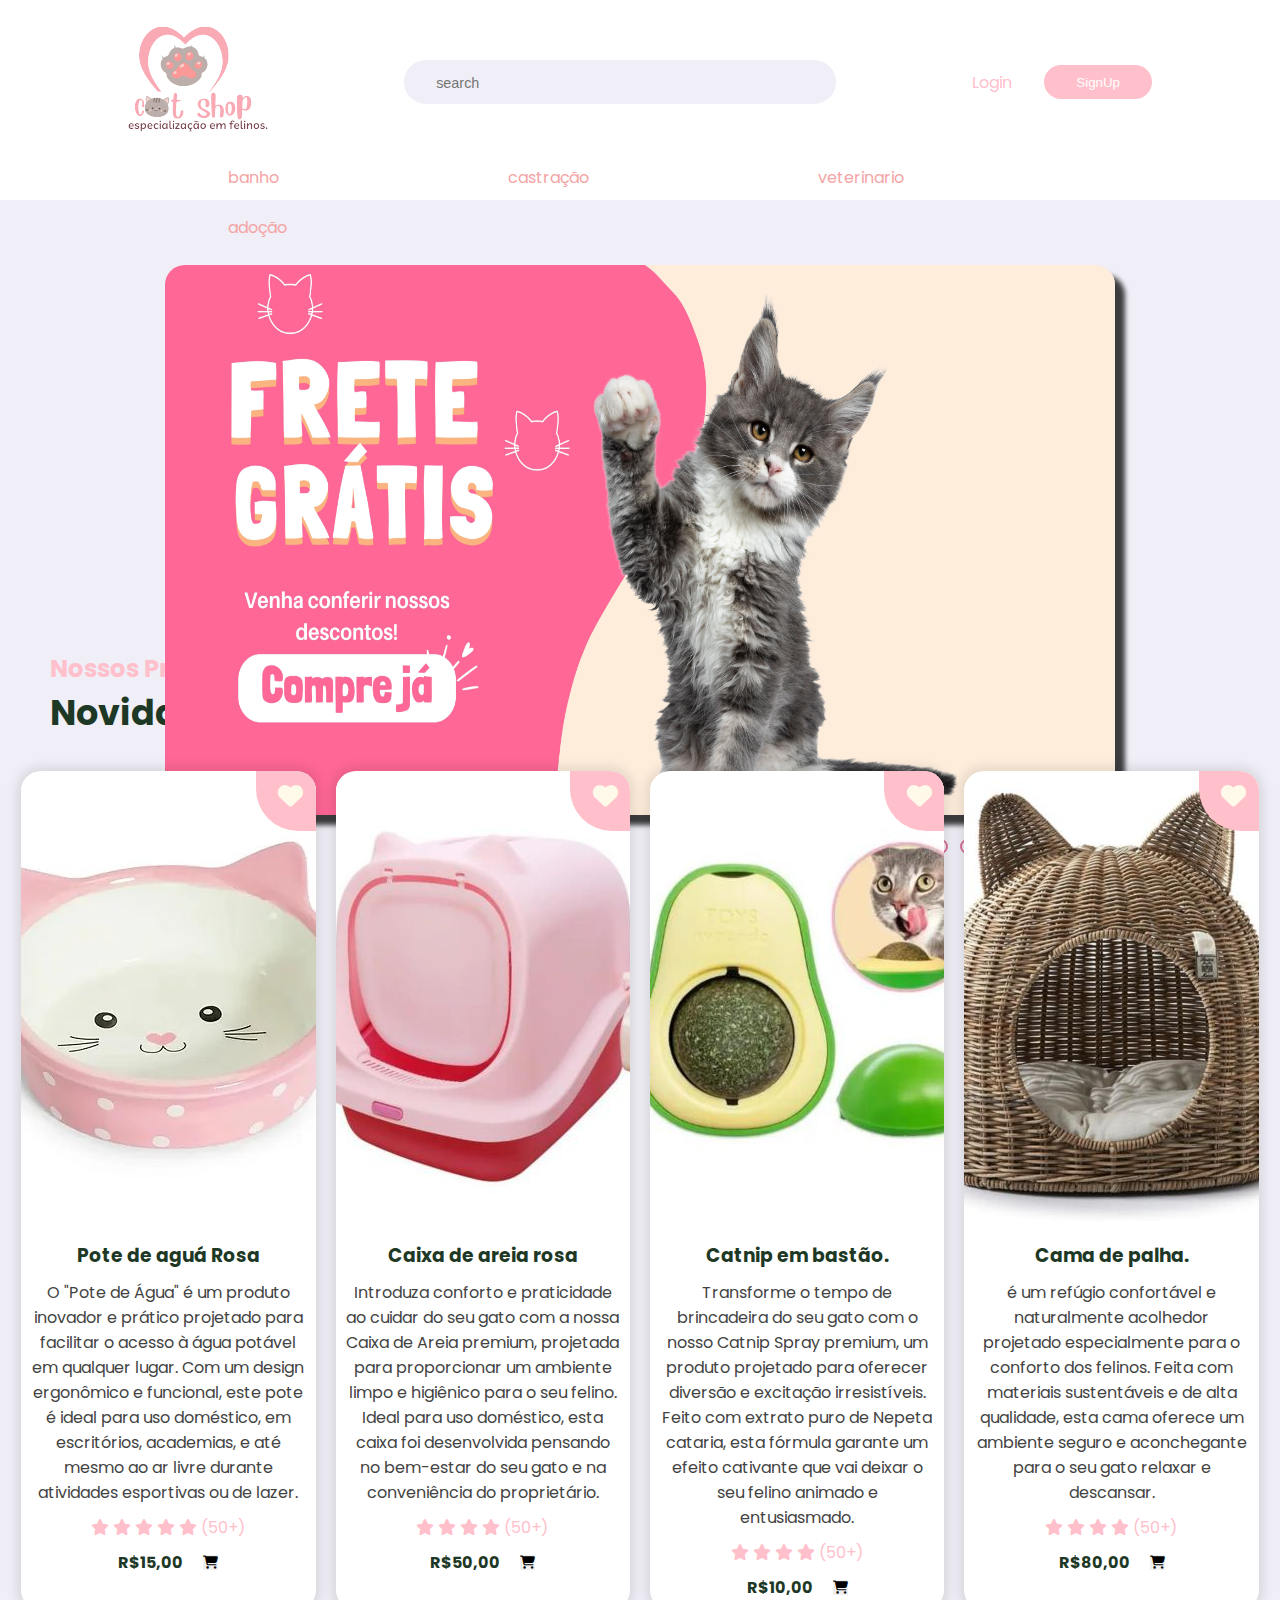
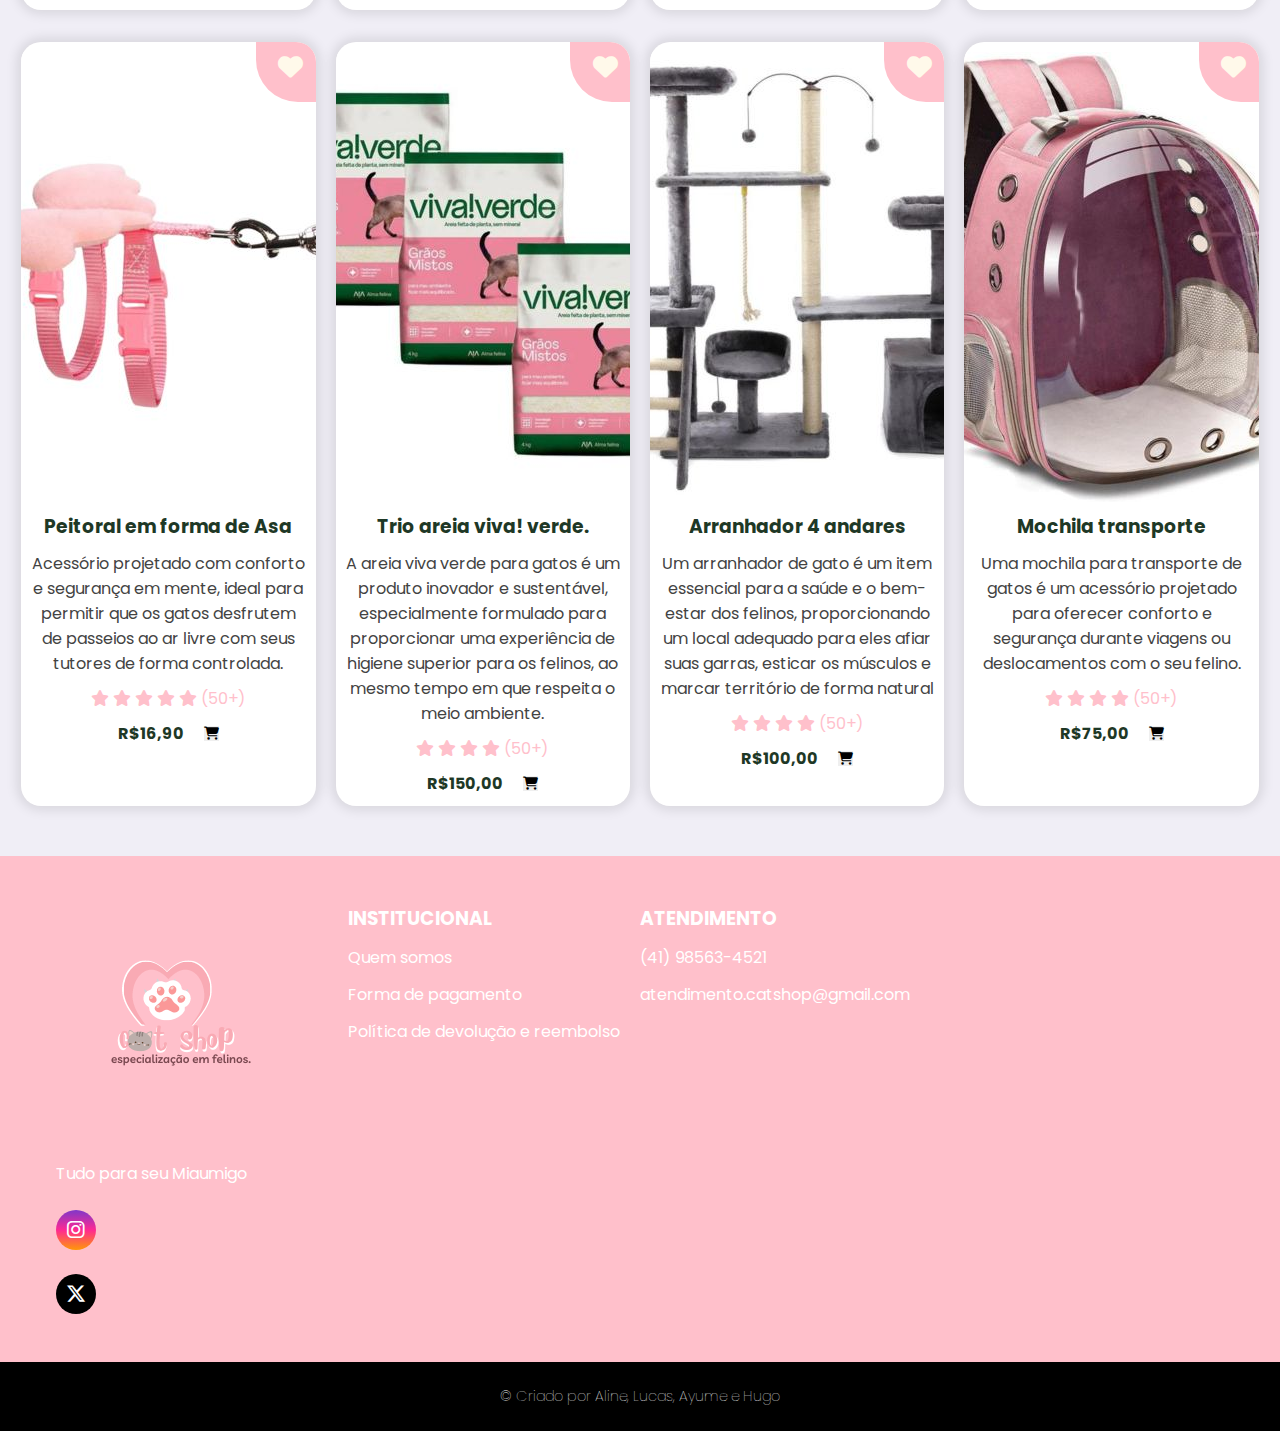
==== index.html @ 7529e665 "Add files via upload" ====
<!DOCTYPE html>
<html lang="pt-br">
<head>
    <meta charset="UTF-8">
    <meta name="viewport" content="width=device-width, initial-scale=1.0">
    <title>CatShop</title>

    <link rel="stylesheet" href="http://unicons.iconscout.com/release/v4.0.0/css/line.css">
    <link rel="stylesheet" href="https://cdnjs.cloudflare.com/ajax/libs/font-awesome/6.5.2/css/all.min.css">
    <link rel="stylesheet" href="Style.css">
    <link rel="stylesheet" href="footer.css">
    <script src="https://ajax.googleapis.com/ajax/libs/jquery/1.10.2/jquery.min.js"></script>
    <script type="text/javascript" src="js.js"></script>



</head>
<body>

    <!--Barra de navegação-->
    <nav>
        <div class="container">
            <div class="logo"><img src="cat shop logo.png"></div>
                <div class="search-bar">
                <i class="uil uil-search"></i>
                <input type="search" placeholder="search">
            </div>
    

            <div class="button">
                <p class="link">Login</p>
                <button class="btn">SignUp</button>
            </div>
        </div>

        <ul id="ul-principal">
            <li class="li-p">
                <a href="javascript://" class="bt1">
                    banho
                </a>
            </li>
            <li class="li-p"> 
                <a href="javascript://" class="bt2">
                    castração
                </a>
            </li>   
            <li class="li-p">
                <a href="javascript://" class="bt4">
                    veterinario
                </a>
            </li>
            <li class="li-p">
                <a href="#" class="bt5">
                adoção
                </a>
            </li>
    </nav>

    <!--Slides-->

    <div class="content">

        <div class="slides">

            <input class="input" type="radio" name="slide" id="slide1" checked>
            <input class="input" type="radio" name="slide" id="slide2">
            <input class="input" type="radio" name="slide" id="slide3">
            <input class="input" type="radio" name="slide" id="slide4">
        
            <div class="slide s1">
                <img src="1.jpg" alt="imagem1">
            </div>
        
            <div class="slide">
                <img src="2.jpg" alt="imagem2">
            </div>
        
            <div class="slide">
                <img src="3.jpg" alt="imagem3">
            </div>

            <div class="slide">
                <img src="4.jpg" alt="imagem4">
            </div>
    
        </div>
    </div>

    <div class="navegation">

        <label class="bar" for="slide1"></label>
        <label class="bar" for="slide2"></label>
        <label class="bar" for="slide3"></label>
        <label class="bar" for="slide4"></label>
    </div>

    <script src="slide.js"></script>

    <!--Frete Grátis-->

    <div class="frete">
        <img src="frete grátis.jpg" alt="frete">
    </div>


    <!--Nossos produtos-->

    <section id="produtos">
        <h2 class="section-title">Nossos Produtos</h2>
        <h3 class="section-subtitle">Novidades</h3>

        <div id="dishes">
            <div class="dish">
                <div class="dish-heart">
                    <i class="fa-solid fa-heart"></i>
                </div>
            <img src="potinho rosinha.jpg" class= "dish-image" alt="pote pequeno rosa">
            <h3 class="dish-title">Pote de aguá Rosa</h3>

            <span class="dish-discription">O "Pote de Água" é um produto inovador e prático projetado para facilitar o acesso à água potável em qualquer lugar. Com um design ergonômico e funcional, este pote é ideal para uso doméstico, em escritórios, academias, e até mesmo ao ar livre durante atividades esportivas ou de lazer.</span>

            <div class="dish-rate">
                <i class="fa-solid fa-star"></i>
                <i class="fa-solid fa-star"></i>
                <i class="fa-solid fa-star"></i>
                <i class="fa-solid fa-star"></i>
                <i class="fa-solid fa-star"></i>
                <span>(50+)</span>
            </div>

            <div class="dish-price">
                <h4>R$15,00</h4>
                <button class="btn-default">
                    <i class="fa-solid fa-cart-shopping"></i>
                </button>
            </div>
        </div>

        <div class="dish">
            <div class="dish-heart">
                <i class="fa-solid fa-heart"></i>
            </div>
            <img src="areia2.jpg" class= "dish-image" alt="coleira ">
            <h3 class="dish-title">Caixa de areia rosa</h3>

            <span class="dish-discription">Introduza conforto e praticidade ao cuidar do seu gato com a nossa Caixa de Areia premium, projetada para proporcionar um ambiente limpo e higiênico para o seu felino. Ideal para uso doméstico, esta caixa foi desenvolvida pensando no bem-estar do seu gato e na conveniência do proprietário.</span>

            <div class="dish-rate">
                <i class="fa-solid fa-star"></i>
                <i class="fa-solid fa-star"></i>
                <i class="fa-solid fa-star"></i>
                <i class="fa-solid fa-star"></i>
                <span>(50+)</span>
            </div>

            <div class="dish-price">
                <h4>R$50,00</h4>
                <button class="btn-default">
                    <i class="fa-solid fa-cart-shopping"></i>
                </button>
            </div>
        </div>


        <div class="dish">
            <div class="dish-heart">
                <i class="fa-solid fa-heart"></i>
            </div>
            <img src="catnip.jpg" class= "dish-image" alt="coleira ">
            <h3 class="dish-title">Catnip em bastão.</h3>

            <span class="dish-discription">Transforme o tempo de brincadeira do seu gato com o nosso Catnip Spray premium, um produto projetado para oferecer diversão e excitação irresistíveis. Feito com extrato puro de Nepeta cataria, esta fórmula garante um efeito cativante que vai deixar o seu felino animado e entusiasmado.</span>

            <div class="dish-rate">
                <i class="fa-solid fa-star"></i>
                <i class="fa-solid fa-star"></i>
                <i class="fa-solid fa-star"></i>
                <i class="fa-solid fa-star"></i>
                <span>(50+)</span>
            </div>

            <div class="dish-price">
                <h4>R$10,00</h4>
                <button class="btn-default">
                    <i class="fa-solid fa-cart-shopping"></i>
                </button>
            </div>
        </div>
        <div class="dish">
            <div class="dish-heart">
                <i class="fa-solid fa-heart"></i>
            </div>
            <img src="caminha.jpg" class= "dish-image" alt="coleira ">
            <h3 class="dish-title">Cama de palha.</h3>

            <span class="dish-discription">é um refúgio confortável e naturalmente acolhedor projetado especialmente para o conforto dos felinos. Feita com materiais sustentáveis e de alta qualidade, esta cama oferece um ambiente seguro e aconchegante para o seu gato relaxar e descansar.</span>

            <div class="dish-rate">
                <i class="fa-solid fa-star"></i>
                <i class="fa-solid fa-star"></i>
                <i class="fa-solid fa-star"></i>
                <i class="fa-solid fa-star"></i>
                <span>(50+)</span>
            </div>

            <div class="dish-price">
                <h4>R$80,00</h4>
                <button class="btn-default">
                    <i class="fa-solid fa-cart-shopping"></i>
                </button>
            </div>
        </div>

        

    </section>
    
    <section id="produtos2">

        <div id="dishes">
            <div class="dish">
                <div class="dish-heart">
                    <i class="fa-solid fa-heart"></i>
                </div>
            <img src="asinha.jpg" class= "dish-image" alt="coleira corporal asinha rosa">
            <h3 class="dish-title">Peitoral em forma de Asa</h3>

            <span class="dish-discription">Acessório projetado com conforto e segurança em mente, ideal para permitir que os gatos desfrutem de passeios ao ar livre com seus tutores de forma controlada. </span>

            <div class="dish-rate">
                <i class="fa-solid fa-star"></i>
                <i class="fa-solid fa-star"></i>
                <i class="fa-solid fa-star"></i>
                <i class="fa-solid fa-star"></i>
                <i class="fa-solid fa-star"></i>
                <span>(50+)</span>
            </div>

            <div class="dish-price">
                <h4>R$16,90</h4>
                <button class="btn-default">
                    <i class="fa-solid fa-cart-shopping"></i>
                </button>
            </div>
        </div>

        <div class="dish">
            <div class="dish-heart">
                <i class="fa-solid fa-heart"></i>
            </div>
            <img src="viva verde.jpg" class= "dish-image" alt="areia viva verde combo">
            <h3 class="dish-title">Trio areia viva! verde.</h3>

            <span class="dish-discription">A areia viva verde para gatos é um produto inovador e sustentável, especialmente formulado para proporcionar uma experiência de higiene superior para os felinos, ao mesmo tempo em que respeita o meio ambiente. </span>
            <div class="dish-rate">
                <i class="fa-solid fa-star"></i>
                <i class="fa-solid fa-star"></i>
                <i class="fa-solid fa-star"></i>
                <i class="fa-solid fa-star"></i>
                <span>(50+)</span>
            </div>

            <div class="dish-price">
                <h4>R$150,00</h4>
                <button class="btn-default">
                    <i class="fa-solid fa-cart-shopping"></i>
                </button>
            </div>
        </div>


        <div class="dish">
            <div class="dish-heart">
                <i class="fa-solid fa-heart"></i>
            </div>
            <img src="arranhador.jpg" class= "dish-image" alt="arranhador cinza">
            <h3 class="dish-title">Arranhador 4 andares</h3>

            <span class="dish-discription">Um arranhador de gato é um item essencial para a saúde e o bem-estar dos felinos, proporcionando um local adequado para eles afiar suas garras, esticar os músculos e marcar território de forma natural</span>

            <div class="dish-rate">
                <i class="fa-solid fa-star"></i>
                <i class="fa-solid fa-star"></i>
                <i class="fa-solid fa-star"></i>
                <i class="fa-solid fa-star"></i>
                <span>(50+)</span>
            </div>

            <div class="dish-price">
                <h4>R$100,00</h4>
                <button class="btn-default">
                    <i class="fa-solid fa-cart-shopping"></i>
                </button>
            </div>
        </div>
        <div class="dish">
            <div class="dish-heart">
                <i class="fa-solid fa-heart"></i>
            </div>
            <img src="mochila.jpg" class= "dish-image" alt="coleira ">
            <h3 class="dish-title">Mochila transporte</h3>

            <span class="dish-discription">Uma mochila para transporte de gatos é um acessório projetado para oferecer conforto e segurança durante viagens ou deslocamentos com o seu felino. </span>
            <div class="dish-rate">
                <i class="fa-solid fa-star"></i>
                <i class="fa-solid fa-star"></i>
                <i class="fa-solid fa-star"></i>
                <i class="fa-solid fa-star"></i>
                <span>(50+)</span>
            </div>

            <div class="dish-price">
                <h4>R$75,00</h4>
                <button class="btn-default">
                    <i class="fa-solid fa-cart-shopping"></i>
                </button>
            </div>
        </div>
    </section>
    
    <main></main>
    <footer>
        <div id="footer_content">
            <div id="footer_contacts">
                <img src="logotipo.png" alt="Logo Catshop">
                <p>Tudo para seu Miaumigo</p>

                <div id="footer_social_media">
                    <a href="#" class="footer-link" id="instagram">
                        <i class="fa-brands fa-instagram"></i>
                    </a>
                </div>

                <div id="footer_social_media">
                    <a href="#" class="footer-link" id="x-twitter">
                        <i class="fa-brands fa-x-twitter"></i>
                    </a>
                </div>
            </div>

            <ul class="footer-list">
                <li>
                    <h3>INSTITUCIONAL</h3>
                </li>
                <li>
                    <a href="file:///media/guest-jldqz9/76E8-CACF/tcc/index/P%C3%A1gina%20Quem%20somos/Quem%20Somos.html" class="footer-link">Quem somos</a>
                </li>
                <li>
                    <a href="file:///media/guest-jldqz9/76E8-CACF/tcc/index/Forma%20da%20pagamento/Pagamento.html" class="footer-link">Forma de pagamento</a>
                </li>
                <li>
                    <a href="file:///media/guest-jldqz9/76E8-CACF/tcc/index/Devolu%C3%A7%C3%A3o%20e%20reembolso/Devolu%C3%A7%C3%A3o.html" class="footer-link">Política de devolução e reembolso</a>
                </li>
            </ul>

            <ul class="footer-list">
                <li>
                    <h3>ATENDIMENTO</h3>
                </li>
                <li>
                    <a href="#" class="footer-link">(41) 98563-4521</a>
                </li>
                <li>
                    <a href="#" class="footer-link">atendimento.catshop@gmail.com</a>
                </li>
            </ul>


        </div>

        <div id="footer_copyright">
            &#169
            Criado por Aline, Lucas, Ayume e Hugo
        </div>

    </footer>

</body>
</html>
---- Style.css ----
/*============Google Font Styles============*/
@import url('https://fonts.googleapis.com/css2?family=Poppins:ital,wght@0,100;0,200;0,300;0,400;0,500;0,600;0,700;0,800;0,900;1,100;1,200;1,300;1,400;1,500;1,600;1,700;1,800;1,900&display=swap" rel="stylesheet');

* {
    padding: 0;
    margin: 0;
    box-sizing: border-box;
    outline: none;
    border: none;
}


body {
    font-family: 'Poppins', sans-serif;
    background-color: hsl(252, 30%, 95%);
    color: hsl(138, 30%, 17%);
    margin: 0;
    padding: 0;
    height: 100vh;
    width: 100%;
    justify-self: center;
    align-items: center;
}

.container {
    width: 80%;
    margin: 0 auto;
}


/*Navegação*/
nav {
    width: 100%;
    background-color: hsl(252, 30%, 100%);
    padding: 0.7rem 0;
    position: absolute;
    top: 0;
    z-index: 10;
}

nav .container {
    height: 80%;
    display: flex;
    align-items: center;
    justify-content: space-between;
}

.search-bar {
    background-color: hsl(252, 30%, 95%);
    border-radius: 2rem;
    padding: 0.6rem 1rem;
}

.search-bar input[type="search"] {
    background: transparent;
    width: 30vw;
    margin-left: 1rem;
    font-size: 0.9rem;
    color: hsl(252, 30%, 17%);
}

nav .button {
    display: flex;
    align-items: center;
    gap: 2rem;
}

.btn {
    display: inline-block;
    padding: 0.6rem 2rem;
    font-weight: 500;
    border-radius: 2rem;
    cursor: pointer;
    color: white;
    background-color: pink;
    transition: all 300ms ease;
}

.btn :hover {
    opacity: 0.8;
}

.link {
    color: pink;
    cursor: pointer;
}

.link :hover {
    text-decoration: underline;
}

ul{
    list-style: none;
}

.bt1{
    text-decoration: none;
    color: #f4a4a5;
    display: block;
    padding: 0px 65px;
    margin-left: 99px;
}

.bt2{
    text-decoration: none;
    color: #f4a4a5;
    display: block;
    padding: 0px 65px;
    margin-left: 99px;
}

.bt3{
    text-decoration: none;
    color: #f4a4a5;
    display: block;
    padding: 0px 65px;
    margin-left: 99px;
}

.bt4{
    text-decoration: none;
    color: #f4a4a5;
    display: block;
    padding: 0px 65px;
    margin-left: 99px;
}

.bt5{
    text-decoration: none;
    color: #f4a4a5;
    display: block;
    padding: 0px 65px;
    margin-left: 99px;
}

.ul-prod{
    margin-left: -4px;
}

a:hover{
    background-color: rgba(255, 255, 255, .3);
}

nav{
    background-color: rgb(255, 255, 255);
    height: 200px;
}

ul#ul-principal{
background-color: blue;
width: 90%;
margin: auto;

}

.li-p{
    line-height: 50px;
    float: left;
}

ul li ul li{
    background-color: #fae5e5;
    margin-left: 100px;
}

.ul-castr, .ul-banh, .ul-prod, .ul-vet, .ul-adoc{
    display: none;
}


/*Slider*/
.content {
    height: 550px;
    width: 950px;
    border-radius: 20px;
    overflow: hidden;
    position: absolute;
    top: 60%;
    left: 50%;
    transform: translate(-50%, -50%);
    box-shadow: 10px 10px 5px 0px rgba(0, 0, 0, 0.75);
}

.content .slide img{
    height: 100%;
    width: 100%;
}

.navegation {
    position: absolute;
    bottom: 40px;
    left: 900px;
    display: flex;
}

.bar {
    width: 15px;
    height: 15px;
    border: 2px solid palevioletred;
    margin: 6px;
    border-radius: 15px;
    cursor: pointer;
    transform: .5s ease;
}

.bar:hover {
    background-color: pink;
}

.slides .input {
    display: none;
}

.slides {
    display: flex;
    width: 400%;
    height: 100%;
}

.slide {
    width: 25%;
    transition: .6s;
}

#slide1:checked ~ .s1 {
    margin-left: 0%;
}

#slide2:checked ~ .s1 {
    margin-left: -25%;
}

#slide3:checked ~ .s1 {
    margin-left: -50%;
}

#slide4:checked ~ .s1 {
    margin-left: -75%;
}


/*Frete Grátis*/
.frete img{
    height: 50%;
    width: 50%;
    margin-top: 47%;
    margin-left: 25%;
}


/*Produtos*/
menu{
    display: flex;
    align-items: center;
    justify-content: center;
    min-height: vh;
}

.section-title{
    color: pink;
    font: 1.563rem;
    justify-content: center;
    margin-left: 50px;
}

.section-subtitle{
    font-size: 2.1875rem;
    justify-content: center;
    margin-left: 50px;
}

#dishes{
    width: 100%;
    display: flex;
    justify-content: center;
    gap: 20px;
    margin-top: 32px;   
}
 
.dish{
    display: flex;
    flex-direction: column;
    gap: 10px;
    width: 23%;
    padding: 10px;
    border-radius: 20px;
    align-items: center;
    background-color: #ffffff;
    box-shadow: 0px 0px 12px 4px rgba(0, 0, 0, 0.1);
    position: relative;
    overflow: hidden;

}

.dish-coleira{
    display: flex;
    flex-direction: column;
    gap: 5px;
    width: 85%;
    padding: 10px;
    border-radius: 20px;
    align-items: center;
    background-color: #ffffff;
    box-shadow: 0px 0px 12px 4px rgba(0, 0, 0, 0.1);
    position: relative;
    overflow: hidden;
}

.dish-capnip{
    display: flex;
    flex-direction: column;
    gap: 10px;
    width: 50%;
    padding: 10px;
    border-radius: 20px;
    align-items: center;
    background-color: #ffffff;
    box-shadow: 0px 0px 12px 4px rgba(0, 0, 0, 0.1);
    position: relative;
    overflow: hidden;
}

.dish-potinho{
    display: flex;
    flex-direction: column;
    gap: 10px;
    width: 23%;
    padding: 10px;
    border-radius: 20px;
    align-items: center;
    background-color: #ffffff;
    box-shadow: 0px 0px 12px 4px rgba(0, 0, 0, 0.1);
    position: relative;
    overflow: hidden;

}

.dish-viva{
    display: flex;
    flex-direction: column;
    gap: 10px;
    width: 10%;
    padding: 10px;
    border-radius: 20px;
    align-items: center;
    background-color: #ffffff;
    box-shadow: 0px 0px 12px 4px rgba(0, 0, 0, 0.1);
    position: relative;
    overflow: hidden;

}

.dish-arranhador{
    display: flex;
    flex-direction: column;
    gap: 10px;
    width: 23%;
    padding: 10px;
    border-radius: 20px;
    align-items: center;
    background-color: #ffffff;
    box-shadow: 0px 0px 12px 4px rgba(0, 0, 0, 0.1);
    position: relative;
    overflow: hidden;

}

.dish-mochila{
    position: absolute;
    background-color: pink;
    display: flex;   
    align-items: center;
    justify-content: center;
    font-size:  1.563rem;
    color: #fff9ea;
    width: 70px;
    height: 70px;
    right: -10px;
    top: -10px;
    border-radius: 0px 37.5px 0px 42px;
}

.dish-heart{
    position: absolute;
    background-color: pink;
    display: flex;   
    align-items: center;
    justify-content: center;
    font-size:  1.563rem;
    color: #fff9ea;
    width: 70px;
    height: 70px;
    right: -10px;
    top: -10px;
    border-radius: 0px 37.5px 0px 42px;
}
.dish-discription{
    color: #434343;
    text-align: center;
}

.dish-rate{
    color: pink;
}

.dish-price{
    display: flex;
    align-items: center;
    gap: 20px;
}

@media screen and (max-widt: 1170px){
    #dishes{
        flex-wrap: wrap;
        justify-content: center;
    }

    .dish{
        width: calc(50% - 12px);
    }
}

@media screen and (max-widt: 600px){
    .dish{
        width: 100%;
    }
#menu .section-subtitle{
    text-align: center;
}
}



/*Footer*/
footer {
    width: 100%;
    color: white;
    margin-top: 50px;
}

.footer-link {
    text-decoration: dashed;
}

#footer_content {
    background-color: pink;
    display: grid;
    grid-template-columns: repeat(4, 1fr) ;
    padding: 3rem  3.5rem;
}

#footer_contacts h1 {
    margin-bottom: 0.75rem;
}

#footer_social_media{
    display: flex;
    gap: 2rem;
    margin-top: 1.5rem;
    color: white;
}

#footer_social_media .footer-link{
    display: flex;
    align-items: center;
    justify-content: center;
    height: 2.5rem;
    width: 2.5rem;
    color: var(--color-neutral-40);
    border-radius: 50%;
    transition: all 0.4s;
}

#footer_social_media .footer-link i{
    font-size: 1.25rem;
}

#footer_social_media .footer-link:hover {
    opacity: 0.8;
}

#instagram {
    background: linear-gradient(#7f37c9, #ff2992, #ff9807);
}

#x-twitter {
    background-color: black;
}

.footer-list {
    display: flex;
    flex-direction: column;
    gap: 0.75rem;
    list-style: none;
}

.footer-list .footer-link {
    color: var(--color-neutral-30);
}

.footer-list .footer-link:hover {

    color: palevioletred;
}

#footer_copyright {
    display: flex;
    justify-content: center;
    background-color: black;
    font-size: 0.9rem;
    padding: 1.5rem;
    font-weight: 100;
}


@media screen and (max-width: 768px) {
    #footer_content {
        grid-template-columns: repeat(2, 1fr);
        gap: 2rem;
    }
}

@media screen and (max-width: 426px) {
    #footer_content {
        grid-template-columns: repeat(1, 1fr);
        padding: 3rem 2rem;
    }
}
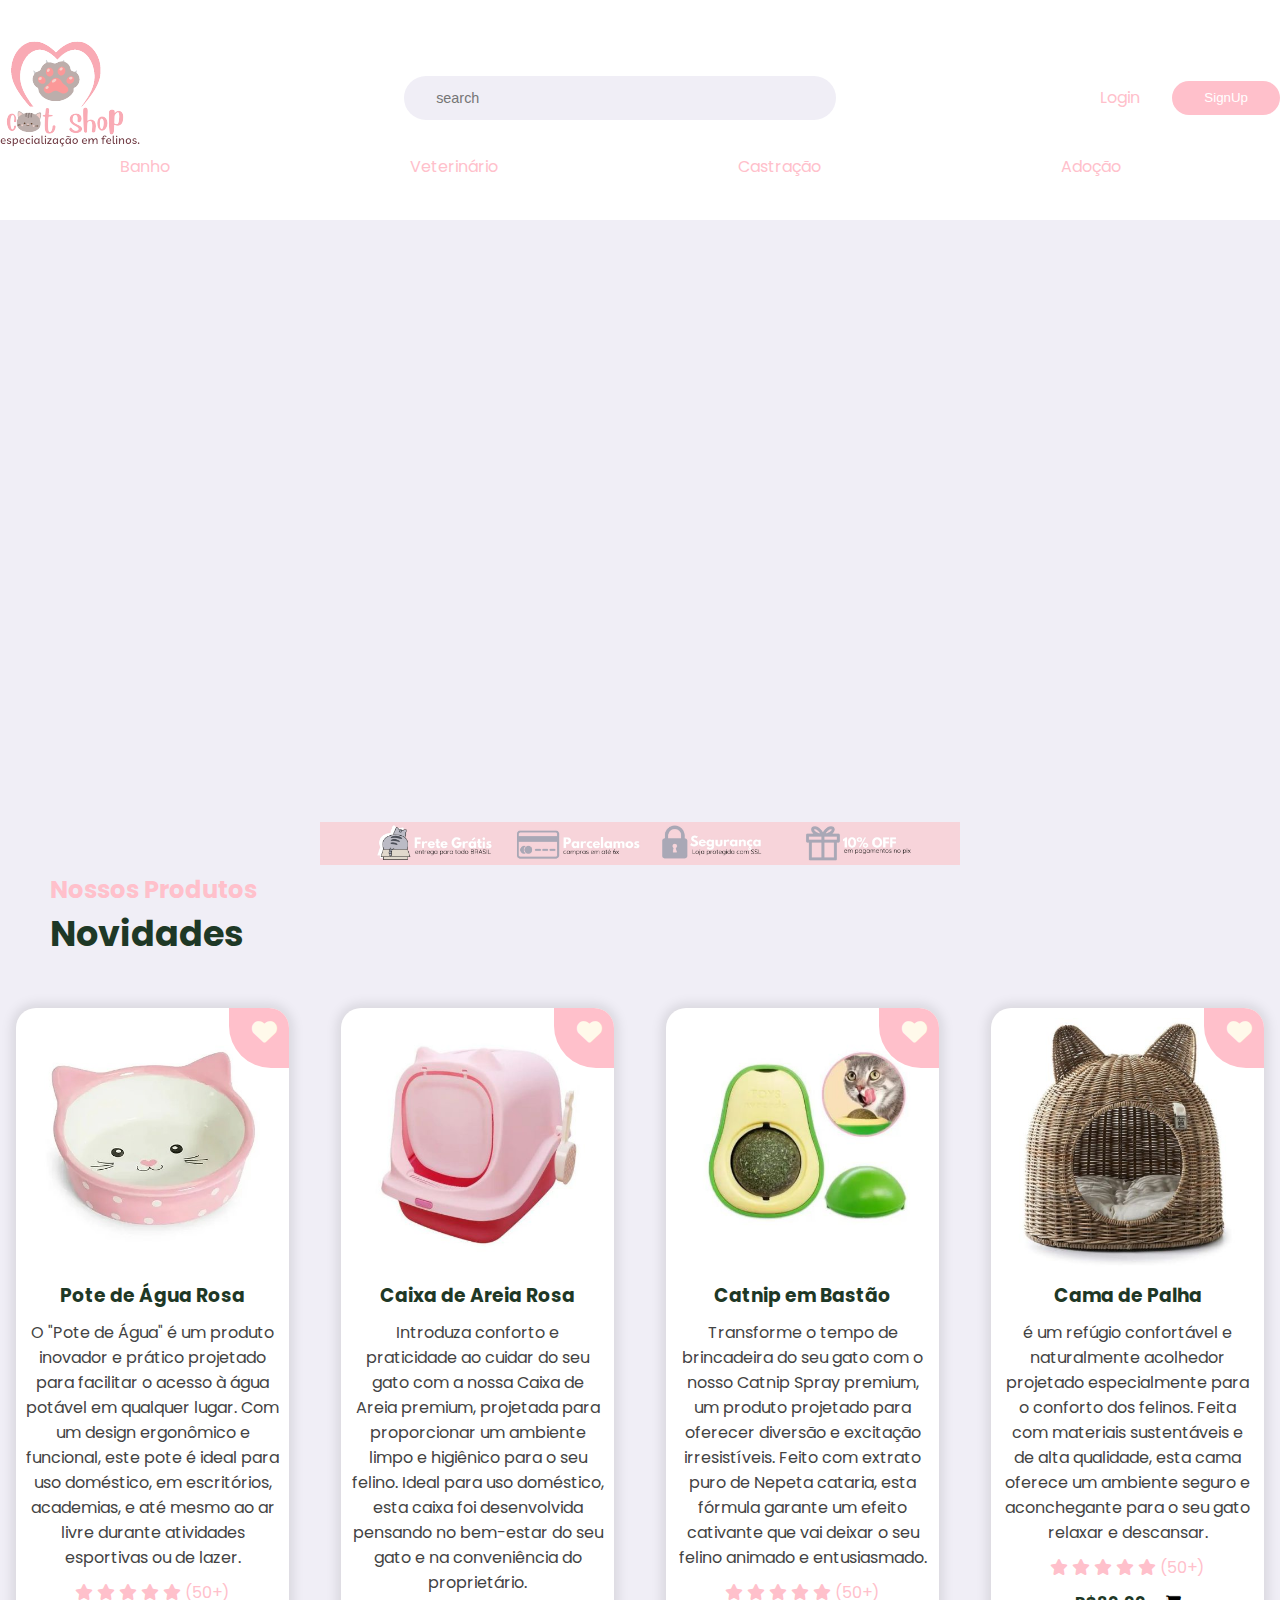
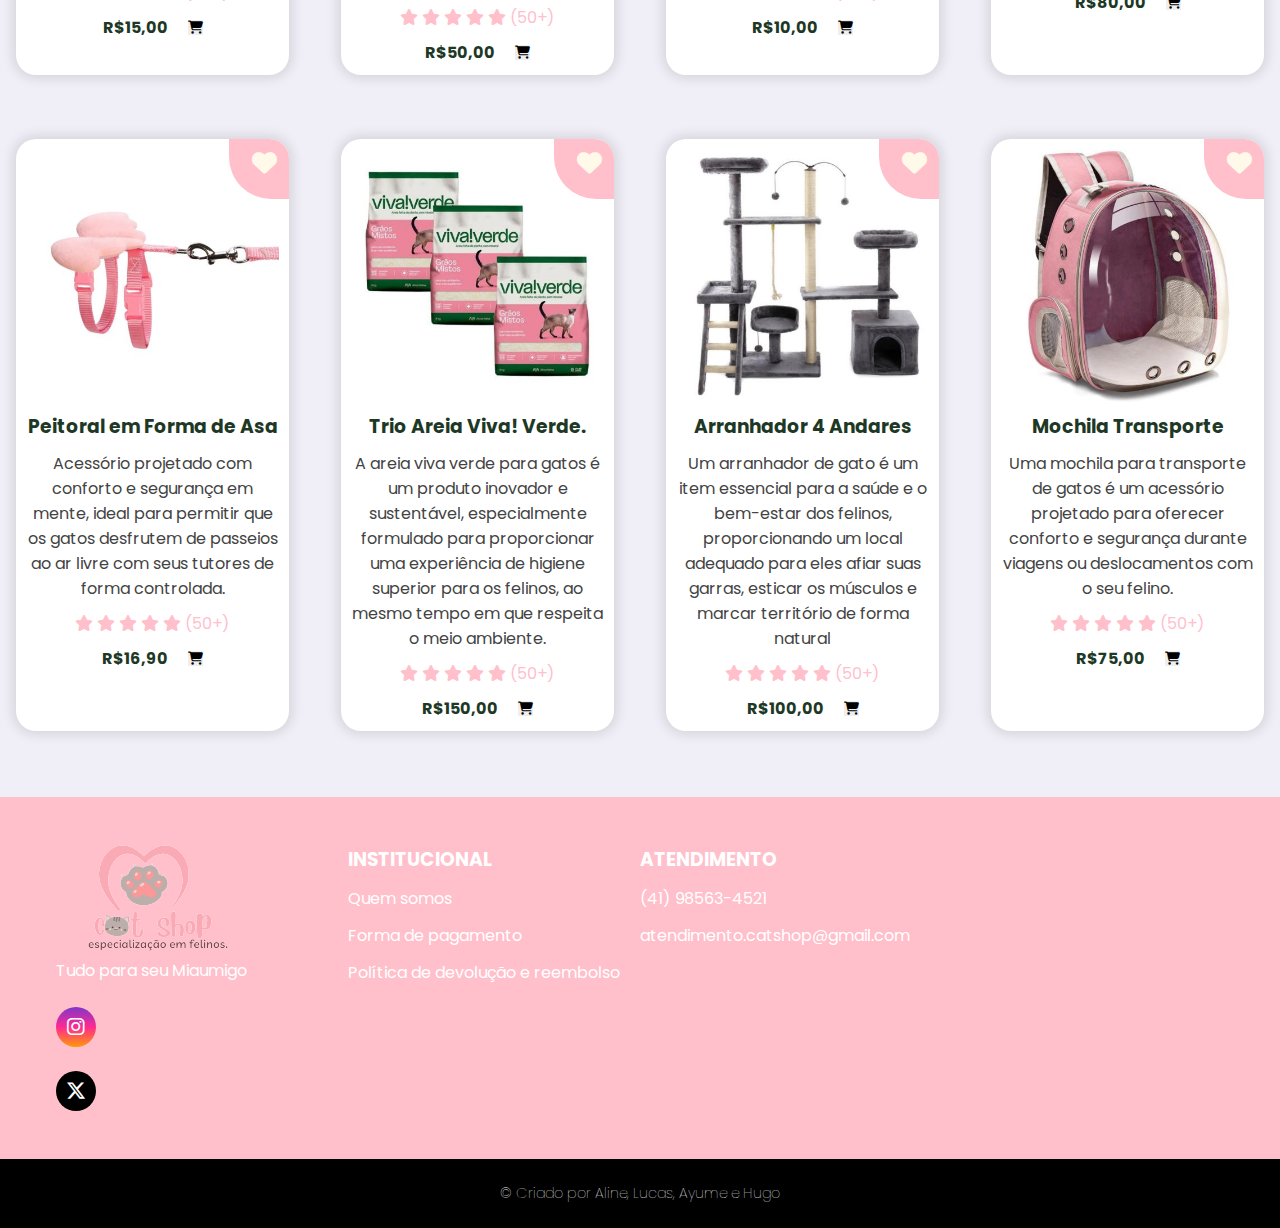
==== commit 118ec1a7: "Add files via upload" ====
--- a/index.html
+++ b/index.html
@@ -7,99 +7,47 @@
 
     <link rel="stylesheet" href="http://unicons.iconscout.com/release/v4.0.0/css/line.css">
     <link rel="stylesheet" href="https://cdnjs.cloudflare.com/ajax/libs/font-awesome/6.5.2/css/all.min.css">
-    <link rel="stylesheet" href="Style.css">
-    <link rel="stylesheet" href="footer.css">
+    <link rel="stylesheet" href="./Style.css">
+    <link rel="stylesheet" href="./carrinho.css">
+    <link href='https://unpkg.com/boxicons@2.1.4/css/boxicons.min.css' rel='stylesheet'>
     <script src="https://ajax.googleapis.com/ajax/libs/jquery/1.10.2/jquery.min.js"></script>
-    <script type="text/javascript" src="js.js"></script>
-
+    <script type="text/javascript" src="./js.js"></script>
+    
 
 
 </head>
 <body>
 
     <!--Barra de navegação-->
-    <nav>
-        <div class="container">
-            <div class="logo"><img src="cat shop logo.png"></div>
-                <div class="search-bar">
-                <i class="uil uil-search"></i>
-                <input type="search" placeholder="search">
-            </div>
-    
-
+    <header>
+        <nav>
+          <div class="container">
+            <figure class="logo"><a href="./index.html"><img src="./Imagens/cat shop logo.png"></a></figure>
+            <div class="search-bar">
+              <i class="uil uil-search"></i>
+              <input type="search" id="search-input" placeholder="search">
+            </div>
             <div class="button">
-                <p class="link">Login</p>
-                <button class="btn">SignUp</button>
-            </div>
-        </div>
-
-        <ul id="ul-principal">
-            <li class="li-p">
-                <a href="javascript://" class="bt1">
-                    banho
-                </a>
-            </li>
-            <li class="li-p"> 
-                <a href="javascript://" class="bt2">
-                    castração
-                </a>
-            </li>   
-            <li class="li-p">
-                <a href="javascript://" class="bt4">
-                    veterinario
-                </a>
-            </li>
-            <li class="li-p">
-                <a href="#" class="bt5">
-                adoção
-                </a>
-            </li>
-    </nav>
+              <p class="link">Login</p>
+              <button class="btn">SignUp</button>
+            </div>
+            <ul class="nav-links">
+                <li><a href="#" class="nav-link">Banho</a></li>
+                <li><a href="#" class="nav-link">Veterinário</a></li>
+                <li><a href="#" class="nav-link">Castração</a></li>
+                <li><a href="#" class="nav-link">Adoção</a></li>
+              </ul>
+        </nav>
+      </header>
 
     <!--Slides-->
 
-    <div class="content">
-
-        <div class="slides">
-
-            <input class="input" type="radio" name="slide" id="slide1" checked>
-            <input class="input" type="radio" name="slide" id="slide2">
-            <input class="input" type="radio" name="slide" id="slide3">
-            <input class="input" type="radio" name="slide" id="slide4">
-        
-            <div class="slide s1">
-                <img src="1.jpg" alt="imagem1">
-            </div>
-        
-            <div class="slide">
-                <img src="2.jpg" alt="imagem2">
-            </div>
-        
-            <div class="slide">
-                <img src="3.jpg" alt="imagem3">
-            </div>
-
-            <div class="slide">
-                <img src="4.jpg" alt="imagem4">
-            </div>
-    
-        </div>
-    </div>
-
-    <div class="navegation">
-
-        <label class="bar" for="slide1"></label>
-        <label class="bar" for="slide2"></label>
-        <label class="bar" for="slide3"></label>
-        <label class="bar" for="slide4"></label>
-    </div>
-
-    <script src="slide.js"></script>
+  
 
     <!--Frete Grátis-->
 
     <div class="frete">
-        <img src="frete grátis.jpg" alt="frete">
+        <img src="./Imagens/frete grátis.jpg" alt="frete">
     </div>
 
 
@@ -114,8 +62,8 @@
                 <div class="dish-heart">
                     <i class="fa-solid fa-heart"></i>
                 </div>
-            <img src="potinho rosinha.jpg" class= "dish-image" alt="pote pequeno rosa">
-            <h3 class="dish-title">Pote de aguá Rosa</h3>
+            <img src="./Imagens/potinho rosinha.jpg" class= "dish-image" alt="pote pequeno rosa">
+            <h3 class="dish-title">Pote de Água Rosa</h3>
 
             <span class="dish-discription">O "Pote de Água" é um produto inovador e prático projetado para facilitar o acesso à água potável em qualquer lugar. Com um design ergonômico e funcional, este pote é ideal para uso doméstico, em escritórios, academias, e até mesmo ao ar livre durante atividades esportivas ou de lazer.</span>
 
@@ -140,8 +88,8 @@
             <div class="dish-heart">
                 <i class="fa-solid fa-heart"></i>
             </div>
-            <img src="areia2.jpg" class= "dish-image" alt="coleira ">
-            <h3 class="dish-title">Caixa de areia rosa</h3>
+            <img src="./Imagens/areia2.jpg" class= "dish-image" alt="coleira ">
+            <h3 class="dish-title">Caixa de Areia Rosa</h3>
 
             <span class="dish-discription">Introduza conforto e praticidade ao cuidar do seu gato com a nossa Caixa de Areia premium, projetada para proporcionar um ambiente limpo e higiênico para o seu felino. Ideal para uso doméstico, esta caixa foi desenvolvida pensando no bem-estar do seu gato e na conveniência do proprietário.</span>
 
@@ -150,6 +98,7 @@
                 <i class="fa-solid fa-star"></i>
                 <i class="fa-solid fa-star"></i>
                 <i class="fa-solid fa-star"></i>
+                <i class="fa-solid fa-star"></i>
                 <span>(50+)</span>
             </div>
 
@@ -166,8 +115,8 @@
             <div class="dish-heart">
                 <i class="fa-solid fa-heart"></i>
             </div>
-            <img src="catnip.jpg" class= "dish-image" alt="coleira ">
-            <h3 class="dish-title">Catnip em bastão.</h3>
+            <img src="./Imagens/catnip.jpg" class= "dish-image" alt="coleira ">
+            <h3 class="dish-title">Catnip em Bastão</h3>
 
             <span class="dish-discription">Transforme o tempo de brincadeira do seu gato com o nosso Catnip Spray premium, um produto projetado para oferecer diversão e excitação irresistíveis. Feito com extrato puro de Nepeta cataria, esta fórmula garante um efeito cativante que vai deixar o seu felino animado e entusiasmado.</span>
 
@@ -176,6 +125,7 @@
                 <i class="fa-solid fa-star"></i>
                 <i class="fa-solid fa-star"></i>
                 <i class="fa-solid fa-star"></i>
+                <i class="fa-solid fa-star"></i>
                 <span>(50+)</span>
             </div>
 
@@ -190,12 +140,13 @@
             <div class="dish-heart">
                 <i class="fa-solid fa-heart"></i>
             </div>
-            <img src="caminha.jpg" class= "dish-image" alt="coleira ">
-            <h3 class="dish-title">Cama de palha.</h3>
+            <img src="./Imagens/caminha.jpg" class= "dish-image" alt="coleira ">
+            <h3 class="dish-title">Cama de Palha</h3>
 
             <span class="dish-discription">é um refúgio confortável e naturalmente acolhedor projetado especialmente para o conforto dos felinos. Feita com materiais sustentáveis e de alta qualidade, esta cama oferece um ambiente seguro e aconchegante para o seu gato relaxar e descansar.</span>
 
             <div class="dish-rate">
+                <i class="fa-solid fa-star"></i>
                 <i class="fa-solid fa-star"></i>
                 <i class="fa-solid fa-star"></i>
                 <i class="fa-solid fa-star"></i>
@@ -222,8 +173,8 @@
                 <div class="dish-heart">
                     <i class="fa-solid fa-heart"></i>
                 </div>
-            <img src="asinha.jpg" class= "dish-image" alt="coleira corporal asinha rosa">
-            <h3 class="dish-title">Peitoral em forma de Asa</h3>
+            <img src="./Imagens/asinha.jpg" class= "dish-image" alt="coleira corporal asinha rosa">
+            <h3 class="dish-title">Peitoral em Forma de Asa</h3>
 
             <span class="dish-discription">Acessório projetado com conforto e segurança em mente, ideal para permitir que os gatos desfrutem de passeios ao ar livre com seus tutores de forma controlada. </span>
 
@@ -248,8 +199,8 @@
             <div class="dish-heart">
                 <i class="fa-solid fa-heart"></i>
             </div>
-            <img src="viva verde.jpg" class= "dish-image" alt="areia viva verde combo">
-            <h3 class="dish-title">Trio areia viva! verde.</h3>
+            <img src="./Imagens/viva verde.jpg" class= "dish-image" alt="areia viva verde combo">
+            <h3 class="dish-title">Trio Areia Viva! Verde.</h3>
 
             <span class="dish-discription">A areia viva verde para gatos é um produto inovador e sustentável, especialmente formulado para proporcionar uma experiência de higiene superior para os felinos, ao mesmo tempo em que respeita o meio ambiente. </span>
             <div class="dish-rate">
@@ -257,6 +208,7 @@
                 <i class="fa-solid fa-star"></i>
                 <i class="fa-solid fa-star"></i>
                 <i class="fa-solid fa-star"></i>
+                <i class="fa-solid fa-star"></i>
                 <span>(50+)</span>
             </div>
 
@@ -273,8 +225,8 @@
             <div class="dish-heart">
                 <i class="fa-solid fa-heart"></i>
             </div>
-            <img src="arranhador.jpg" class= "dish-image" alt="arranhador cinza">
-            <h3 class="dish-title">Arranhador 4 andares</h3>
+            <img src="./Imagens/arranhador.jpg" class= "dish-image" alt="arranhador cinza">
+            <h3 class="dish-title">Arranhador 4 Andares</h3>
 
             <span class="dish-discription">Um arranhador de gato é um item essencial para a saúde e o bem-estar dos felinos, proporcionando um local adequado para eles afiar suas garras, esticar os músculos e marcar território de forma natural</span>
 
@@ -283,6 +235,7 @@
                 <i class="fa-solid fa-star"></i>
                 <i class="fa-solid fa-star"></i>
                 <i class="fa-solid fa-star"></i>
+                <i class="fa-solid fa-star"></i>
                 <span>(50+)</span>
             </div>
 
@@ -297,11 +250,12 @@
             <div class="dish-heart">
                 <i class="fa-solid fa-heart"></i>
             </div>
-            <img src="mochila.jpg" class= "dish-image" alt="coleira ">
-            <h3 class="dish-title">Mochila transporte</h3>
+            <img src="./Imagens/mochila.jpg" class= "dish-image" alt="coleira ">
+            <h3 class="dish-title">Mochila Transporte</h3>
 
             <span class="dish-discription">Uma mochila para transporte de gatos é um acessório projetado para oferecer conforto e segurança durante viagens ou deslocamentos com o seu felino. </span>
             <div class="dish-rate">
+                <i class="fa-solid fa-star"></i>
                 <i class="fa-solid fa-star"></i>
                 <i class="fa-solid fa-star"></i>
                 <i class="fa-solid fa-star"></i>
@@ -318,11 +272,12 @@
         </div>
     </section>
     
+    <!--Footer-->
     <main></main>
     <footer>
         <div id="footer_content">
             <div id="footer_contacts">
-                <img src="logotipo.png" alt="Logo Catshop">
+                <a href="./index.html"><img src="./Imagens/cat shop logo.png" alt="Logo Catshop"></a>
                 <p>Tudo para seu Miaumigo</p>
 
                 <div id="footer_social_media">
@@ -343,13 +298,13 @@
                     <h3>INSTITUCIONAL</h3>
                 </li>
                 <li>
-                    <a href="file:///media/guest-jldqz9/76E8-CACF/tcc/index/P%C3%A1gina%20Quem%20somos/Quem%20Somos.html" class="footer-link">Quem somos</a>
-                </li>
-                <li>
-                    <a href="file:///media/guest-jldqz9/76E8-CACF/tcc/index/Forma%20da%20pagamento/Pagamento.html" class="footer-link">Forma de pagamento</a>
-                </li>
-                <li>
-                    <a href="file:///media/guest-jldqz9/76E8-CACF/tcc/index/Devolu%C3%A7%C3%A3o%20e%20reembolso/Devolu%C3%A7%C3%A3o.html" class="footer-link">Política de devolução e reembolso</a>
+                    <a href="./Página Quem somos/Quem somos.html" class="footer-link">Quem somos</a>
+                </li>
+                <li>
+                    <a href="./Forma da pagamento/Pagamento.html" class="footer-link">Forma de pagamento</a>
+                </li>
+                <li>
+                    <a href="./Devolução e reembolso/DeR.html" class="footer-link">Política de devolução e reembolso</a>
                 </li>
             </ul>
 
--- a/Style.css
+++ b/Style.css
@@ -8,8 +8,6 @@
     outline: none;
     border: none;
 }
-
-
 body {
     font-family: 'Poppins', sans-serif;
     background-color: hsl(252, 30%, 95%);
@@ -22,20 +20,39 @@
     align-items: center;
 }
 
+/*Header*/ 
+.header{
+    width: 100%;
+    padding: 40px 0;
+}
+
+header .container{
+    display: flex;
+    justify-content: space-between;
+    align-items: center;
+}
+
+header .logo img{
+    max-width: 200px;
+}
+
+header .li-p{
+    display: inline-block;
+} 
+
 .container {
-    width: 80%;
-    margin: 0 auto;
-}
-
-
-/*Navegação*/
+    max-width: 100%;
+    margin: 30px auto;
+    display: flex;
+    flex-direction: row;
+    flex-wrap: wrap;
+    justify-content: center;
+}
+
 nav {
     width: 100%;
     background-color: hsl(252, 30%, 100%);
     padding: 0.7rem 0;
-    position: absolute;
-    top: 0;
-    z-index: 10;
 }
 
 nav .container {
@@ -63,6 +80,8 @@
     display: flex;
     align-items: center;
     gap: 2rem;
+    position: relative;
+    z-index: 1;
 }
 
 .btn {
@@ -89,84 +108,52 @@
     text-decoration: underline;
 }
 
-ul{
+.nav-links {
+    display: flex;
     list-style: none;
-}
-
-.bt1{
+    padding: 2.7rem 5;
+  }
+  
+  .nav-link {
+    color: pink;
+    padding: 120px;
     text-decoration: none;
-    color: #f4a4a5;
-    display: block;
-    padding: 0px 65px;
-    margin-left: 99px;
-}
-
-.bt2{
-    text-decoration: none;
-    color: #f4a4a5;
-    display: block;
-    padding: 0px 65px;
-    margin-left: 99px;
-}
-
-.bt3{
-    text-decoration: none;
-    color: #f4a4a5;
-    display: block;
-    padding: 0px 65px;
-    margin-left: 99px;
-}
-
-.bt4{
-    text-decoration: none;
-    color: #f4a4a5;
-    display: block;
-    padding: 0px 65px;
-    margin-left: 99px;
-}
-
-.bt5{
-    text-decoration: none;
-    color: #f4a4a5;
-    display: block;
-    padding: 0px 65px;
-    margin-left: 99px;
-}
-
-.ul-prod{
-    margin-left: -4px;
-}
-
-a:hover{
-    background-color: rgba(255, 255, 255, .3);
-}
-
-nav{
-    background-color: rgb(255, 255, 255);
-    height: 200px;
-}
-
-ul#ul-principal{
-background-color: blue;
-width: 90%;
-margin: auto;
-
-}
-
-.li-p{
-    line-height: 50px;
-    float: left;
-}
-
-ul li ul li{
-    background-color: #fae5e5;
-    margin-left: 100px;
-}
-
-.ul-castr, .ul-banh, .ul-prod, .ul-vet, .ul-adoc{
-    display: none;
-}
-
+    transition: color 0.2s ease;
+  }
+  
+  .nav-link:hover {
+    color: palevioletred;
+  }
+  
+  
+  /* Responsive Styles */
+  
+  @media (max-width: 768px) {
+    .nav{
+        flex-direction: column;
+    }
+    .nav-links{
+        flex-direction: column;
+    }
+    .container {
+      flex-direction: column;
+    }
+    .search-bar {
+      flex-direction: column;
+    }
+    .nav-links {
+      flex-direction: column;
+    }
+    .nav-link {
+      flex-direction: column;
+    }
+    .btn, .link {
+      flex-direction: column;
+      padding: 10px;
+    }
+  }
+
+  
 
 /*Slider*/
 .content {
@@ -175,7 +162,7 @@
     border-radius: 20px;
     overflow: hidden;
     position: absolute;
-    top: 60%;
+    top: 55%;
     left: 50%;
     transform: translate(-50%, -50%);
     box-shadow: 10px 10px 5px 0px rgba(0, 0, 0, 0.75);
@@ -191,6 +178,7 @@
     bottom: 40px;
     left: 900px;
     display: flex;
+    top: 85%;
 }
 
 .bar {
@@ -241,7 +229,7 @@
 
 /*Frete Grátis*/
 .frete img{
-    height: 50%;
+    height: 100%;
     width: 50%;
     margin-top: 47%;
     margin-left: 25%;
@@ -276,12 +264,16 @@
     gap: 20px;
     margin-top: 32px;   
 }
+
+.dish-image {
+    max-width: 100%;
+    height: auto;
+}
  
 .dish{
     display: flex;
     flex-direction: column;
     gap: 10px;
-    width: 23%;
     padding: 10px;
     border-radius: 20px;
     align-items: center;
@@ -289,7 +281,8 @@
     box-shadow: 0px 0px 12px 4px rgba(0, 0, 0, 0.1);
     position: relative;
     overflow: hidden;
-
+    width: 30%;
+    margin: 1em;
 }
 
 .dish-coleira{
@@ -453,6 +446,10 @@
     margin-bottom: 0.75rem;
 }
 
+#footer_contacts img{
+    margin-left: 32px;
+}
+
 #footer_social_media{
     display: flex;
     gap: 2rem;
@@ -525,4 +522,6 @@
         grid-template-columns: repeat(1, 1fr);
         padding: 3rem 2rem;
     }
-}+}
+
+
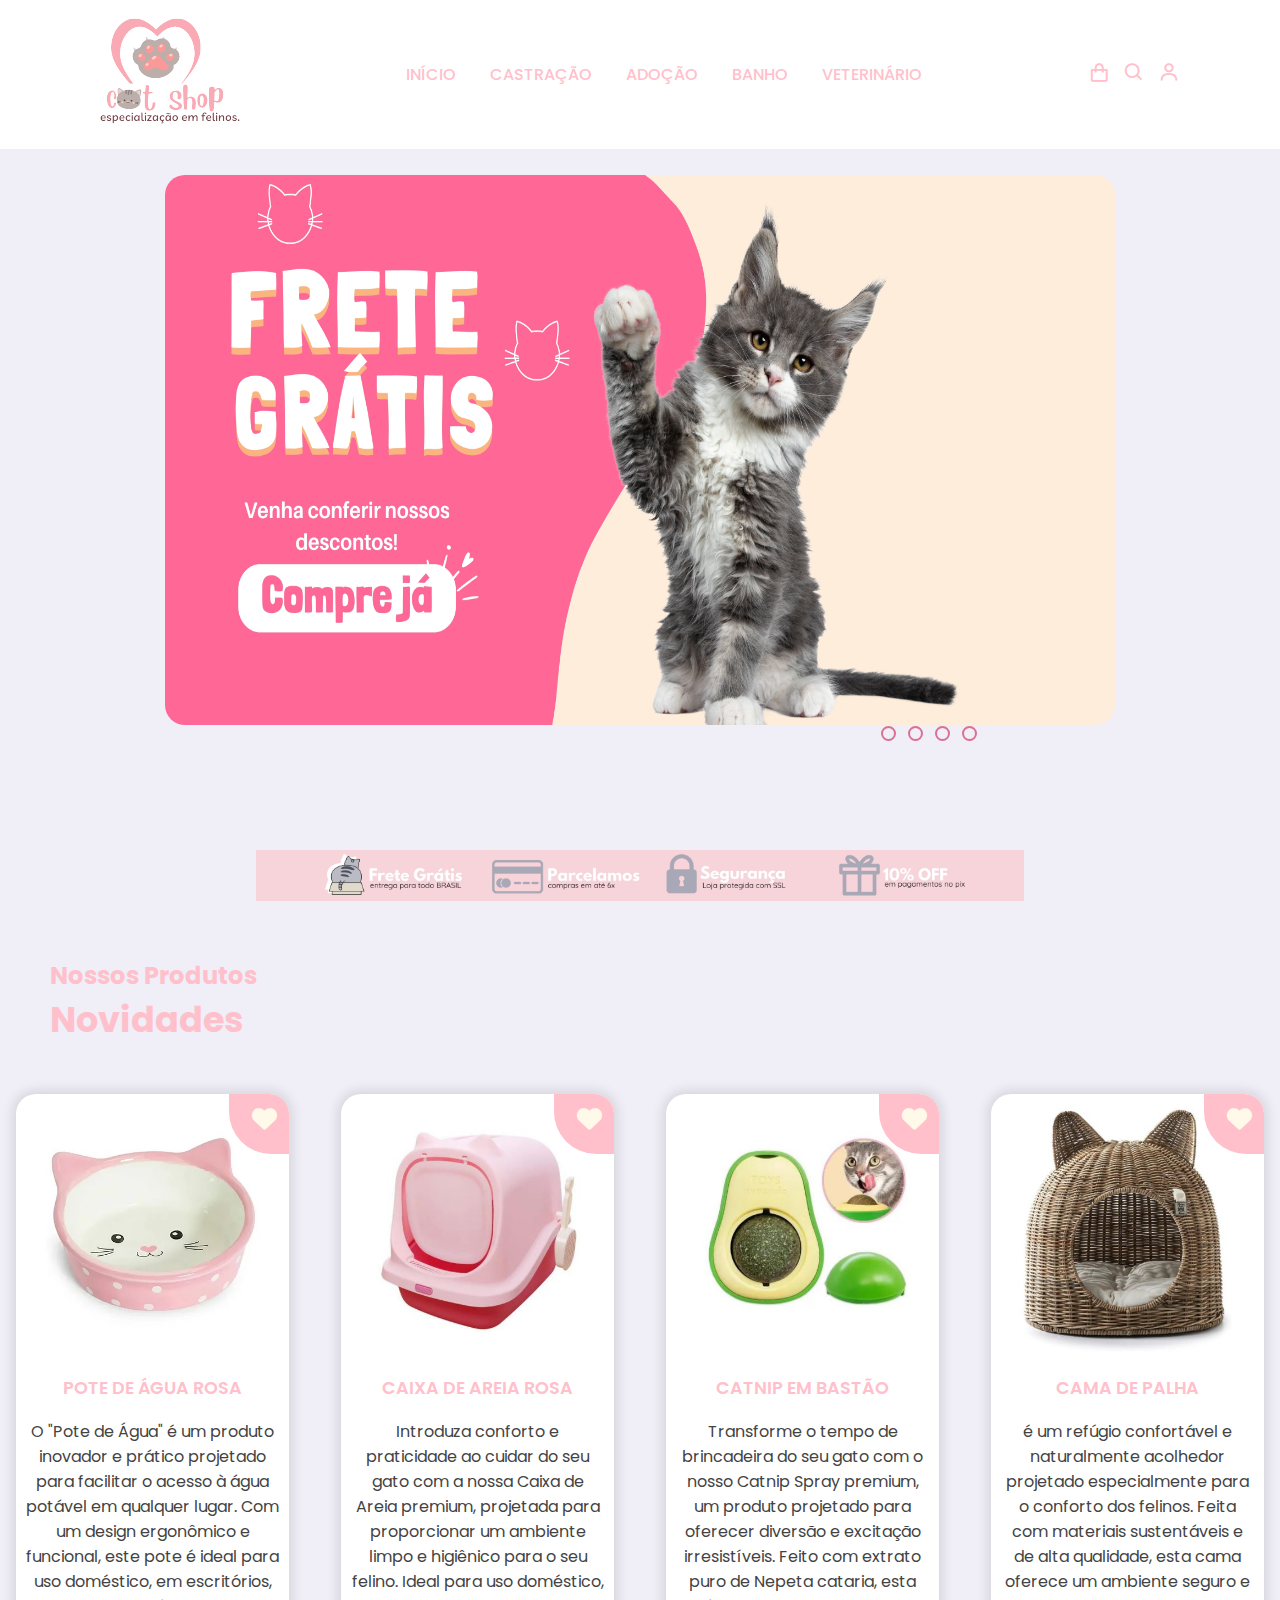
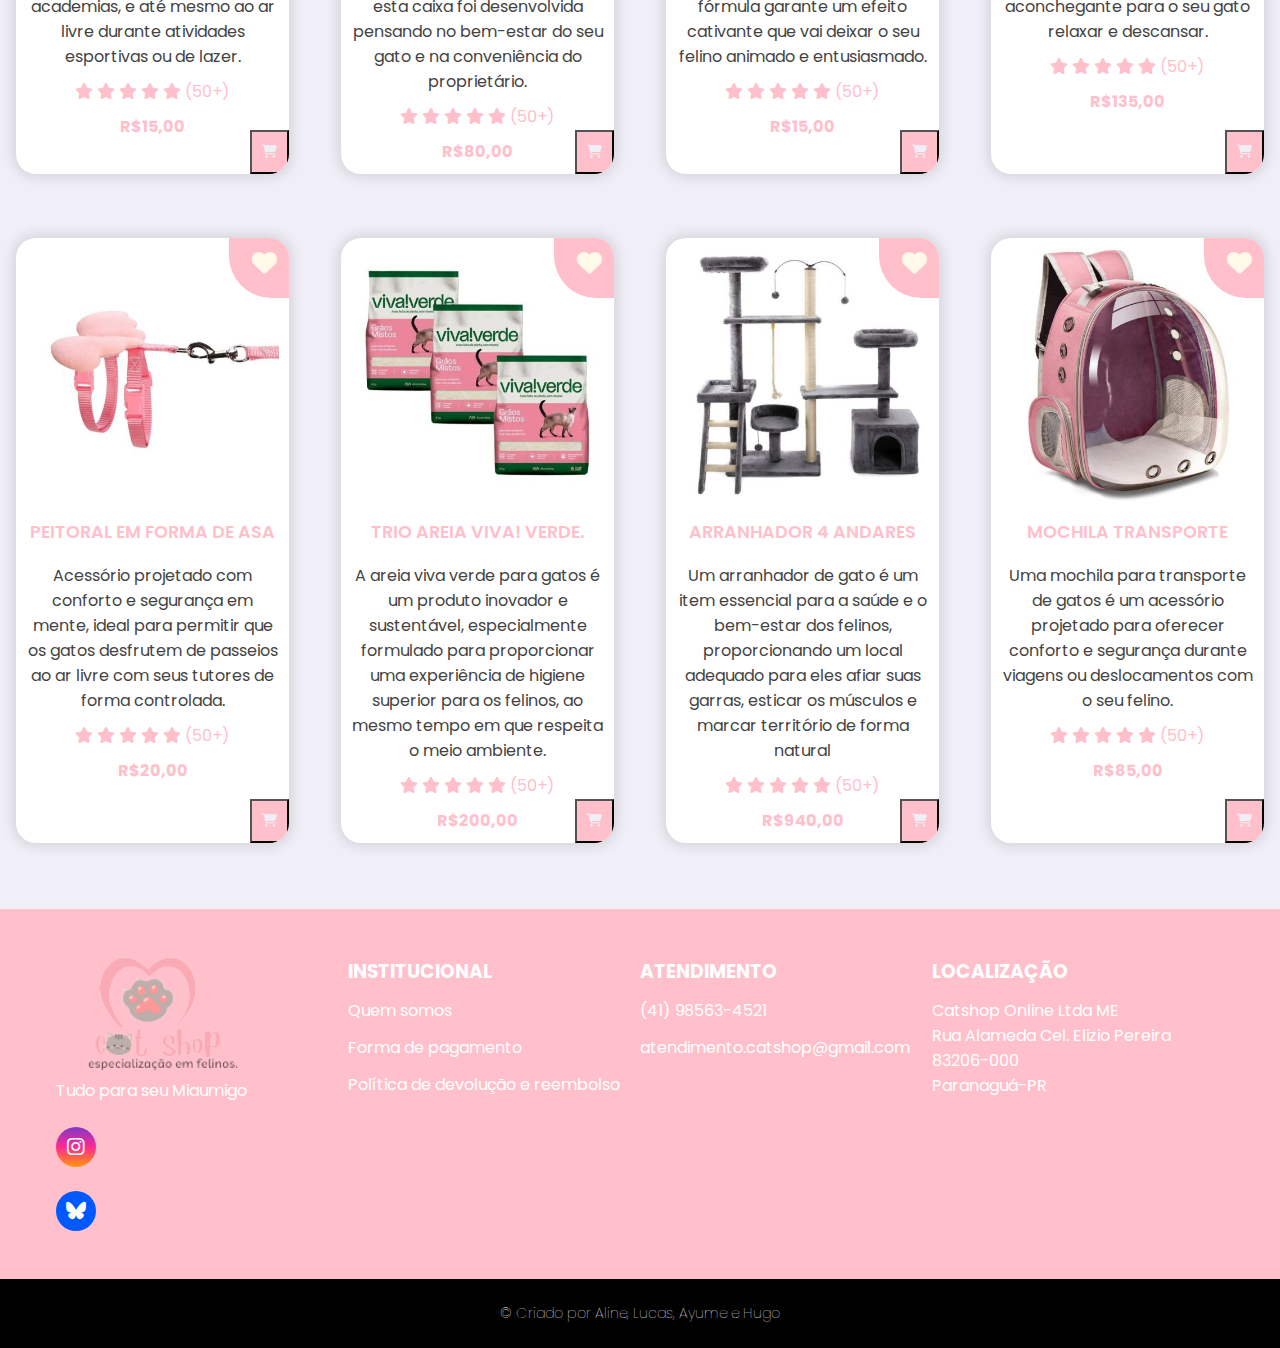
==== commit c628be67: "Add files via upload" ====
--- a/index.html
+++ b/index.html
@@ -8,7 +8,6 @@
     <link rel="stylesheet" href="http://unicons.iconscout.com/release/v4.0.0/css/line.css">
     <link rel="stylesheet" href="https://cdnjs.cloudflare.com/ajax/libs/font-awesome/6.5.2/css/all.min.css">
     <link rel="stylesheet" href="./Style.css">
-    <link rel="stylesheet" href="./carrinho.css">
     <link href='https://unpkg.com/boxicons@2.1.4/css/boxicons.min.css' rel='stylesheet'>
     <script src="https://ajax.googleapis.com/ajax/libs/jquery/1.10.2/jquery.min.js"></script>
     <script type="text/javascript" src="./js.js"></script>
@@ -18,31 +17,277 @@
 </head>
 <body>
 
-    <!--Barra de navegação-->
+    <!--HEADER-->
     <header>
-        <nav>
-          <div class="container">
-            <figure class="logo"><a href="./index.html"><img src="./Imagens/cat shop logo.png"></a></figure>
-            <div class="search-bar">
-              <i class="uil uil-search"></i>
-              <input type="search" id="search-input" placeholder="search">
-            </div>
-            <div class="button">
-              <p class="link">Login</p>
-              <button class="btn">SignUp</button>
-            </div>
-            <ul class="nav-links">
-                <li><a href="#" class="nav-link">Banho</a></li>
-                <li><a href="#" class="nav-link">Veterinário</a></li>
-                <li><a href="#" class="nav-link">Castração</a></li>
-                <li><a href="#" class="nav-link">Adoção</a></li>
-              </ul>
-        </nav>
-      </header>
-
-    <!--Slides-->
-
-  
+        <a href="#" class="logo">
+            <img src="./Imagens/cat shop logo.png">
+        </a>
+        <i class="bx bx-menu" id="menu-icon"></i>
+        
+        <ul class="navbar">
+            <li><a href="./index.html">Início</a></li>
+            <li><a href="#">Castração</a></li>
+            <li><a href="#">Adoção</a></li>
+            <li><a href="#">Banho</a></li>
+            <li><a href="#">Veterinário</a></li>
+        </ul>
+
+
+        <div class="header-icon">
+            <a href="#"><i class="bx bx-shopping-bag" id="cart-shop"></i></a>
+            <a href="#"><i class="bx bx-search" id="search-icon"></i></a>
+            <a href="#"><i class="bx bx-user" id="user-icon"></i></a>
+        </div>
+
+        <div class="search-box">
+            <input type="search" name="" id="" placeholder="Search Here...">
+        </div>
+
+    <script src="header.js"></script>
+
+    <!--CARRINHO-->
+    <div class="cart" id="cart">
+        <i class="bx bx-x cart__close"></i>
+
+        <h2 class="cart__title-center">Meu Carrinho</h2>
+
+        <div class="cart__container">
+            <article class="cart__card">
+                <div class="cart__box">
+                    <img src="./Imagens/potinho rosinha.jpg" alt="Pote Rosa" class="cart__img">
+                </div>
+
+                <div class="cart__details">
+                    <h3 class="cart_title">Pote de água</h3>
+                    <span class="cart__price">R$15</span>
+                </div>
+
+                <div class="cart__amount">
+                    <div class="cart__amount-content">
+                        <span class="cart__amount-box">
+                            <i class="bx bx-minus"></i>
+                        </span>
+
+                        <span class="cart__amount-number">1</span>
+
+                        <span class="cart__amount-box">
+                            <i class="bx bx-plus"></i>
+                        </span>
+                    </div>
+
+                    <i class="bx bx-trash-alt cart__amount-trash"></i>
+                </div>
+            </article>
+
+            <article class="cart__card">
+                <div class="cart__box">
+                    <img src="./Imagens/areia2.jpg" alt="Caixa de areia rosa" class="cart__img">
+                </div>
+
+                <div class="cart__details">
+                    <h3 class="cart_title">Caixa de areia</h3>
+                    <span class="cart__price">R$50</span>
+                </div>
+
+                <div class="cart__amount">
+                    <div class="cart__amount-content">
+                        <span class="cart__amount-box">
+                            <i class="bx bx-minus"></i>
+                        </span>
+
+                        <span class="cart__amount-number">1</span>
+
+                        <span class="cart__amount-box">
+                            <i class="bx bx-plus"></i>
+                        </span>
+                    </div>
+
+                    <i class="bx bx-trash-alt cart__amount-trash"></i>
+                </div>
+            </article>
+
+            <article class="cart__card">
+                <div class="cart__box">
+                    <img src="./Imagens/catnip.jpg" alt="Catnip" class="cart__img">
+                </div>
+
+                <div class="cart__details">
+                    <h3 class="cart_title">Catnip</h3>
+                    <span class="cart__price">R$10</span>
+                </div>
+
+                <div class="cart__amount">
+                    <div class="cart__amount-content">
+                        <span class="cart__amount-box">
+                            <i class="bx bx-minus"></i>
+                        </span>
+
+                        <span class="cart__amount-number">1</span>
+
+                        <span class="cart__amount-box">
+                            <i class="bx bx-plus"></i>
+                        </span>
+                    </div>
+
+                    <i class="bx bx-trash-alt cart__amount-trash"></i>
+                </div>
+            </article>
+
+            <article class="cart__card">
+                <div class="cart__box">
+                    <img src="./Imagens/asinha.jpg" alt="Peitoral de asinha" class="cart__img">
+                </div>
+
+                <div class="cart__details">
+                    <h3 class="cart_title">Peitoral</h3>
+                    <span class="cart__price">R$17</span>
+                </div>
+
+                <div class="cart__amount">
+                    <div class="cart__amount-content">
+                        <span class="cart__amount-box">
+                            <i class="bx bx-minus"></i>
+                        </span>
+
+                        <span class="cart__amount-number">1</span>
+
+                        <span class="cart__amount-box">
+                            <i class="bx bx-plus"></i>
+                        </span>
+                    </div>
+
+                    <i class="bx bx-trash-alt cart__amount-trash"></i>
+                </div>
+            </article>
+
+            <article class="cart__card">
+                <div class="cart__box">
+                    <img src="./Imagens/viva verde.jpg" alt="Areia viva!verde" class="cart__img">
+                </div>
+
+                <div class="cart__details">
+                    <h3 class="cart_title">Trio Areia</h3>
+                    <span class="cart__price">R$150</span>
+                </div>
+
+                <div class="cart__amount">
+                    <div class="cart__amount-content">
+                        <span class="cart__amount-box">
+                            <i class="bx bx-minus"></i>
+                        </span>
+
+                        <span class="cart__amount-number">1</span>
+
+                        <span class="cart__amount-box">
+                            <i class="bx bx-plus"></i>
+                        </span>
+                    </div>
+
+                    <i class="bx bx-trash-alt cart__amount-trash"></i>
+                </div>
+            </article>
+
+            <article class="cart__card">
+                <div class="cart__box">
+                    <img src="./Imagens/arranhador.jpg" alt="Arranhador" class="cart__img">
+                </div>
+
+                <div class="cart__details">
+                    <h3 class="cart_title">Arranhador</h3>
+                    <span class="cart__price">R$100</span>
+                </div>
+
+                <div class="cart__amount">
+                    <div class="cart__amount-content">
+                        <span class="cart__amount-box">
+                            <i class="bx bx-minus"></i>
+                        </span>
+
+                        <span class="cart__amount-number">1</span>
+
+                        <span class="cart__amount-box">
+                            <i class="bx bx-plus"></i>
+                        </span>
+                    </div>
+
+                    <i class="bx bx-trash-alt cart__amount-trash"></i>
+                </div>
+            </article>
+
+            <article class="cart__card">
+                <div class="cart__box">
+                    <img src="./Imagens/mochila.jpg" alt="Mochila Transporte" class="cart__img">
+                </div>
+
+                <div class="cart__details">
+                    <h3 class="cart_title">Mochila</h3>
+                    <span class="cart__price">R$75</span>
+                </div>
+
+                <div class="cart__amount">
+                    <div class="cart__amount-content">
+                        <span class="cart__amount-box">
+                            <i class="bx bx-minus"></i>
+                        </span>
+
+                        <span class="cart__amount-number">1</span>
+
+                        <span class="cart__amount-box">
+                            <i class="bx bx-plus"></i>
+                        </span>
+                    </div>
+
+                    <i class="bx bx-trash-alt cart__amount-trash"></i>
+                </div>
+            </article>
+        </div>
+
+        <div class="cart__prices">
+            <span class="cart__prices-item">3 item</span>
+            <span class="cart__prices-total">R$1.490</span>
+        </div>
+
+        
+    </div>
+    </header>
+
+
+    <!--SLIDER-->
+    <div class="content">
+        <div class="slides">
+
+            <input class="input" type="radio" name="slide" id="slide1" checked>
+            <input class="input" type="radio" name="slide" id="slide2">
+            <input class="input" type="radio" name="slide" id="slide3">
+            <input class="input" type="radio" name="slide" id="slide4">
+
+            <div class="slide s1">
+                <img src="./Imagens/1.jpg" alt="imagem1">
+            </div>
+
+            <div class="slide">
+                <img src="./Imagens/2.jpg" alt="imagem2">
+            </div>
+
+            <div class="slide">
+                <img src="./Imagens/3.jpg" alt="imagem3">
+            </div>
+
+            <div class="slide">
+                <img src="./Imagens/4.jpg" alt="imagem4">
+            </div>
+        </div>
+    </div>
+
+    <div class="navegation">
+
+        <label class="bar" for="slide1"></label>
+        <label class="bar" for="slide2"></label>
+        <label class="bar" for="slide3"></label>
+        <label class="bar" for="slide4"></label>
+    </div>
+
+    <script src="slide.js"></script>
 
     <!--Frete Grátis-->
 
@@ -103,7 +348,7 @@
             </div>
 
             <div class="dish-price">
-                <h4>R$50,00</h4>
+                <h4>R$80,00</h4>
                 <button class="btn-default">
                     <i class="fa-solid fa-cart-shopping"></i>
                 </button>
@@ -130,7 +375,7 @@
             </div>
 
             <div class="dish-price">
-                <h4>R$10,00</h4>
+                <h4>R$15,00</h4>
                 <button class="btn-default">
                     <i class="fa-solid fa-cart-shopping"></i>
                 </button>
@@ -155,7 +400,7 @@
             </div>
 
             <div class="dish-price">
-                <h4>R$80,00</h4>
+                <h4>R$135,00</h4>
                 <button class="btn-default">
                     <i class="fa-solid fa-cart-shopping"></i>
                 </button>
@@ -188,7 +433,7 @@
             </div>
 
             <div class="dish-price">
-                <h4>R$16,90</h4>
+                <h4>R$20,00</h4>
                 <button class="btn-default">
                     <i class="fa-solid fa-cart-shopping"></i>
                 </button>
@@ -213,7 +458,7 @@
             </div>
 
             <div class="dish-price">
-                <h4>R$150,00</h4>
+                <h4>R$200,00</h4>
                 <button class="btn-default">
                     <i class="fa-solid fa-cart-shopping"></i>
                 </button>
@@ -240,7 +485,7 @@
             </div>
 
             <div class="dish-price">
-                <h4>R$100,00</h4>
+                <h4>R$940,00</h4>
                 <button class="btn-default">
                     <i class="fa-solid fa-cart-shopping"></i>
                 </button>
@@ -264,71 +509,88 @@
             </div>
 
             <div class="dish-price">
-                <h4>R$75,00</h4>
+                <h4>R$85,00</h4>
                 <button class="btn-default">
                     <i class="fa-solid fa-cart-shopping"></i>
                 </button>
             </div>
         </div>
     </section>
-    
-    <!--Footer-->
-    <main></main>
-    <footer>
-        <div id="footer_content">
-            <div id="footer_contacts">
-                <a href="./index.html"><img src="./Imagens/cat shop logo.png" alt="Logo Catshop"></a>
-                <p>Tudo para seu Miaumigo</p>
-
-                <div id="footer_social_media">
-                    <a href="#" class="footer-link" id="instagram">
-                        <i class="fa-brands fa-instagram"></i>
-                    </a>
-                </div>
-
-                <div id="footer_social_media">
-                    <a href="#" class="footer-link" id="x-twitter">
-                        <i class="fa-brands fa-x-twitter"></i>
-                    </a>
-                </div>
-            </div>
-
-            <ul class="footer-list">
-                <li>
-                    <h3>INSTITUCIONAL</h3>
-                </li>
-                <li>
-                    <a href="./Página Quem somos/Quem somos.html" class="footer-link">Quem somos</a>
-                </li>
-                <li>
-                    <a href="./Forma da pagamento/Pagamento.html" class="footer-link">Forma de pagamento</a>
-                </li>
-                <li>
-                    <a href="./Devolução e reembolso/DeR.html" class="footer-link">Política de devolução e reembolso</a>
-                </li>
-            </ul>
-
-            <ul class="footer-list">
-                <li>
-                    <h3>ATENDIMENTO</h3>
-                </li>
-                <li>
-                    <a href="#" class="footer-link">(41) 98563-4521</a>
-                </li>
-                <li>
-                    <a href="#" class="footer-link">atendimento.catshop@gmail.com</a>
-                </li>
-            </ul>
-
-
-        </div>
-
-        <div id="footer_copyright">
-            &#169
-            Criado por Aline, Lucas, Ayume e Hugo
-        </div>
-
-    </footer>
-
+
+        <!--Footer-->
+        <main></main>
+        <footer>
+            <div id="footer_content">
+                <div id="footer_contacts">
+                    <a href="./index.html"><img src="./Imagens/cat shop logo.png" alt="Logo Catshop"></a>
+                    <p>Tudo para seu Miaumigo</p>
+    
+                    <div id="footer_social_media">
+                        <a href="#" class="footer-link" id="instagram">
+                            <i class="fa-brands fa-instagram"></i>
+                        </a>
+                    </div>
+    
+                    <div id="footer_social_media">
+                        <a href="#" class="footer-link" id="bluesky">
+                            <i class="fa-brands fa-bluesky"></i>
+                        </a>
+                    </div>
+                </div>
+    
+                <ul class="footer-list">
+                    <li>
+                        <h3>INSTITUCIONAL</h3>
+                    </li>
+                    <li>
+                        <a href="./Página Quem somos/Quem somos.html" class="footer-link">Quem somos</a>
+                    </li>
+                    <li>
+                        <a href="./Forma da pagamento/Pagamento.html" class="footer-link">Forma de pagamento</a>
+                    </li>
+                    <li>
+                        <a href="./Devolução e reembolso/DeR.html" class="footer-link">Política de devolução e reembolso</a>
+                    </li>
+                </ul>
+    
+                <ul class="footer-list">
+                    <li>
+                        <h3>ATENDIMENTO</h3>
+                    </li>
+                    <li>
+                        <a href="#" class="footer-link">(41) 98563-4521</a>
+                    </li>
+                    <li>
+                        <a href="#" class="footer-link">atendimento.catshop@gmail.com</a>
+                    </li>
+                </ul>
+
+                <ul class="footer-list">
+                    <li>
+                        <h3>LOCALIZAÇÃO</h3>
+                    </li>
+                    <li>
+                        <p>Catshop Online Ltda ME</p>
+                        <p>Rua Alameda Cel. Elizio Pereira</p>
+                        <p>83206-000</p>
+                        <p>Paranaguá-PR</p>
+                    </li>
+                </ul>
+    
+    
+            </div>
+    
+            <div id="footer_copyright">
+                &#169
+                Criado por Aline, Lucas, Ayume e Hugo
+            </div>
+    
+        </footer>
+
+
+
+
+
+    
 </body>
 </html>--- a/Style.css
+++ b/Style.css
@@ -1,171 +1,335 @@
 /*============Google Font Styles============*/
 @import url('https://fonts.googleapis.com/css2?family=Poppins:ital,wght@0,100;0,200;0,300;0,400;0,500;0,600;0,700;0,800;0,900;1,100;1,200;1,300;1,400;1,500;1,600;1,700;1,800;1,900&display=swap" rel="stylesheet');
 
-* {
-    padding: 0;
-    margin: 0;
-    box-sizing: border-box;
-    outline: none;
-    border: none;
-}
-body {
+
+*{
     font-family: 'Poppins', sans-serif;
-    background-color: hsl(252, 30%, 95%);
-    color: hsl(138, 30%, 17%);
     margin: 0;
     padding: 0;
-    height: 100vh;
+    box-sizing: border-box;
+    scroll-padding-top: 4rem;
+    scroll-behavior: smooth;
+    list-style: none;
+    text-decoration: none;
+}
+
+:root{
+    --main-color: pink;
+    --second-color: palevioletred;
+    --text-color: pink;
+    --bg-color: hsl(252, 30%, 95%);
+    --box-shadow: 2px 2px 10px 4px rgb(14 55 54 / 15%);
+}
+
+img{
     width: 100%;
-    justify-self: center;
-    align-items: center;
-}
-
-/*Header*/ 
-.header{
+}
+
+body{
+    color: var(--text-color);
+    background-color: var(--bg-color);
+    justify-content: center;
+    align-items: center;
+}
+
+
+/*HEADER*/
+header{
+    position: absolute;
     width: 100%;
-    padding: 40px 0;
-}
-
-header .container{
+    top: 0;
+    right: 0;
+    z-index: 1000;
     display: flex;
     justify-content: space-between;
     align-items: center;
-}
-
-header .logo img{
-    max-width: 200px;
-}
-
-header .li-p{
-    display: inline-block;
+    padding: 18px 100px;
+    transition: 0.5s linear;
+    background: white;
+}
+
+header .shadow{
+    background: var(--text-color);
+    box-shadow: var(--box-shadow);
+}
+
+.logo img{
+    width: 100%;
+}
+
+.navbar{
+    display: flex;
+}
+
+.navbar a{
+    padding: 8px 17px;
+    color: var(--main-color);
+    font-size: 1rem;
+    text-transform: uppercase;
+    font-weight: 500;
+}
+
+.navbar a:hover{
+    background: var(--second-color);
+    border-radius: 0.2rem;
+    transition: 0.2s all linear;
+}
+
+.header-icon{
+    font-size: 22px;
+    cursor: pointer;
+    display: flex;
+    column-gap: 0.8rem;
+}
+
+
+.header-icon .bx{
+    color: var(--main-color);
+}
+
+.header-icon .bx:hover{
+    color: var(--second-color);
 } 
 
-.container {
-    max-width: 100%;
-    margin: 30px auto;
-    display: flex;
-    flex-direction: row;
-    flex-wrap: wrap;
-    justify-content: center;
-}
-
-nav {
+#menu-icon{
+    color: var(--main-color);
+    font-size: 24px;
+    z-index: 100001;
+    cursor: pointer;
+    display: none;
+}
+
+
+.search-box{
+    position: absolute;
+    top: -100%;
+    left: 50%;
+    transform: translate(-50%);
+    background: var(--bg-color);
     width: 100%;
-    background-color: hsl(252, 30%, 100%);
-    padding: 0.7rem 0;
-}
-
-nav .container {
-    height: 80%;
-    display: flex;
-    align-items: center;
-    justify-content: space-between;
-}
-
-.search-bar {
-    background-color: hsl(252, 30%, 95%);
-    border-radius: 2rem;
-    padding: 0.6rem 1rem;
-}
-
-.search-bar input[type="search"] {
-    background: transparent;
-    width: 30vw;
-    margin-left: 1rem;
-    font-size: 0.9rem;
-    color: hsl(252, 30%, 17%);
-}
-
-nav .button {
-    display: flex;
-    align-items: center;
-    gap: 2rem;
-    position: relative;
-    z-index: 1;
-}
-
-.btn {
-    display: inline-block;
-    padding: 0.6rem 2rem;
+}
+
+.search-box.active{
+    top: 110%;
+    box-shadow: var(--box-shadow);
+    transition: 0.2s all linear;
+}
+
+.search-box input{
+    padding: 20px;
+    border: none;
+    outline: none;
+    width: 100%;
+    font-size: 1rem;
+    color: var(--main-color);
+}
+
+.search-box input::placeholder{
+    font-size: 1rem;
     font-weight: 500;
-    border-radius: 2rem;
+}
+
+
+@media (max-width:1058px){
+    header{
+        padding: 16px 60px;
+    }
+    section{
+        padding: 50px 60px;
+    }
+    .home-text h1{
+        font-size: 2.4rem;
+    }
+}
+@media (max-width:991px){
+    header{
+        padding: 16px 4%;
+    }
+    section{
+        padding: 50px 4%;
+    }
+    .home-text h1{
+        font-size: 2rem;
+    }
+}
+@media (max-width:768px){
+    header{
+        padding: 12px 4%;
+    }
+    #menu-icon{
+        display: initial;
+    }
+    .navbar{
+        position: absolute;
+        top: -570px;
+        left: 0;
+        right: 0;
+        display: flex;
+        flex-direction: column;
+        background: white;
+        row-gap: 1.4rem;
+        padding: 20px;
+        transition: 0.3s;
+        text-align: center;
+    }
+    .navbar a{
+        color: var(--text-color);
+    }
+    .navbar a:hover{
+        color: var(--main-color);
+    }
+    .navbar.active{
+        top: 100%;
+    }
+}
+@media (max-width:360px){
+    header{
+        padding: 11px 4%;
+    }
+    .logo img{
+        width: 45px;
+    }
+    .home-text{
+        padding-top: 15px;
+    }
+    .home-text h1{
+        font-size: 1.4rem;
+    }
+    .home-text p{
+        font-size: 0.8rem;
+        font-weight: 300;
+    }
+    .heading h2{
+        font-size: 1.2rem;
+    }
+}
+
+/*CARRINHO*/
+.cart{
+    position: fixed;
+    background-color: white;
+    z-index: pink;
+    width: 420px;
+    box-shadow: -2px 0 4px var(--box-shadow);
+    height: 100%;
+    top: 0;
+    right: -100%;
+    padding: 3.5rem 2rem;
+    transition: .4s;
+}
+
+.cart__title-center{
+    font-size: pink;
+    text-align: center;
+    margin-bottom: pink;
+}
+
+.cart__close{
+    font-size: 2rem;
+    color: var(--text-color);
+    position: absolute;
+    top: 1.25rem;
+    right: .9rem;
     cursor: pointer;
-    color: white;
-    background-color: pink;
-    transition: all 300ms ease;
-}
-
-.btn :hover {
-    opacity: 0.8;
-}
-
-.link {
+}
+
+.cart__container{
+    display: grid;
+    row-gap: 1.5rem;
+}
+
+.cart__card{
+    display: flex;
+    align-items: center;
+    column-gap: 1rem;
+}
+
+.cart__box{
+    background-color: white;
+    padding: .75rem 1.25rem;
+    display: flex;
+    align-items: center;
+}
+
+.cart__img{
+    width: 85px;
+}
+
+.cart__title{
+    font-size: var(--text-color);
+    margin-bottom: var(--second-color);
+}
+
+.cart__price{
+    display: block;
+    font-size: var(--main-color);
+    color: palevioletred;
+    margin-bottom: var(pink);
+}
+
+.cart__amount,
+.cart__amount-content{
+    display: flex;
+    align-items: center;
+}
+
+.cart__amount{
+    column-gap: 3rem;
+}
+
+.cart__amount-content{
+    column-gap: 1rem;
+}
+
+.cart__amount-box{
+    display: inline-flex;
+    padding: .25rem;
+    background: var(--bg-color);
+    cursor: pointer;
+}
+
+.cart__amount-trash{
+    font-size: 1.0rem;
     color: pink;
     cursor: pointer;
 }
 
-.link :hover {
-    text-decoration: underline;
-}
-
-.nav-links {
-    display: flex;
-    list-style: none;
-    padding: 2.7rem 5;
-  }
-  
-  .nav-link {
+.cart__prices{
+    margin-top: 6rem;
+    display: flex;
+    align-items: center;
+    justify-content: space-between;
+}
+
+.cart__prices-item,
+.cart__prices-total{
     color: pink;
-    padding: 120px;
-    text-decoration: none;
-    transition: color 0.2s ease;
-  }
-  
-  .nav-link:hover {
-    color: palevioletred;
-  }
-  
-  
-  /* Responsive Styles */
-  
-  @media (max-width: 768px) {
-    .nav{
-        flex-direction: column;
-    }
-    .nav-links{
-        flex-direction: column;
-    }
-    .container {
-      flex-direction: column;
-    }
-    .search-bar {
-      flex-direction: column;
-    }
-    .nav-links {
-      flex-direction: column;
-    }
-    .nav-link {
-      flex-direction: column;
-    }
-    .btn, .link {
-      flex-direction: column;
-      padding: 10px;
-    }
-  }
-
-  
-
-/*Slider*/
+}
+
+.cart__prices-item{
+    font-size: var(pink);
+}
+
+.cart__prices-item {
+    font-size: pink;
+    font-weight: palevioletred;
+}
+
+.show-cart{
+    right: 0;
+}
+
+
+/*SLIDER*/
 .content {
     height: 550px;
     width: 950px;
     border-radius: 20px;
     overflow: hidden;
     position: absolute;
-    top: 55%;
+    top: 50%;
     left: 50%;
     transform: translate(-50%, -50%);
-    box-shadow: 10px 10px 5px 0px rgba(0, 0, 0, 0.75);
 }
 
 .content .slide img{
@@ -175,11 +339,11 @@
 
 .navegation {
     position: absolute;
-    bottom: 40px;
-    left: 900px;
-    display: flex;
-    top: 85%;
-}
+    left: 875px;
+    display: flex;
+    top: 80%;
+}
+
 
 .bar {
     width: 15px;
@@ -230,9 +394,9 @@
 /*Frete Grátis*/
 .frete img{
     height: 100%;
-    width: 50%;
-    margin-top: 47%;
-    margin-left: 25%;
+    width: 60%;
+    margin-left: 20%;
+    margin-top: 850px;
 }
 
 
@@ -241,7 +405,7 @@
     display: flex;
     align-items: center;
     justify-content: center;
-    min-height: vh;
+    min-height: 100vh;
 }
 
 .section-title{
@@ -249,6 +413,7 @@
     font: 1.563rem;
     justify-content: center;
     margin-left: 50px;
+    margin-top: 50px;
 }
 
 .section-subtitle{
@@ -268,6 +433,32 @@
 .dish-image {
     max-width: 100%;
     height: auto;
+    margin-bottom: 0.5rem;
+}
+
+.dish-title{
+    font-size: 1.1rem;
+    font-weight: 600;
+    text-transform: uppercase;
+    margin-bottom: 0.5rem;
+}
+
+.dish-price{
+    font-weight: 500;
+}
+
+.btn-default{
+    position: absolute;
+    bottom: 0;
+    right: 0;
+    background: var(--text-color);
+    color: var(--bg-color);
+    padding: 10px;
+    cursor: pointer;
+}
+
+.btn-default:hover{
+    background: var(--second-color);
 }
  
 .dish{
@@ -283,6 +474,12 @@
     overflow: hidden;
     width: 30%;
     margin: 1em;
+}
+
+.dish:hover{
+    padding: 10px;
+    border: 1px solid var(--second-color);
+    transition: .4s;
 }
 
 .dish-coleira{
@@ -387,6 +584,13 @@
     top: -10px;
     border-radius: 0px 37.5px 0px 42px;
 }
+
+.dish-heart:hover{
+    padding: 10px;
+    border: 1px solid var(--second-color);
+    transition: .4s;
+}
+
 .dish-discription{
     color: #434343;
     text-align: center;
@@ -447,6 +651,7 @@
 }
 
 #footer_contacts img{
+    width: 150px;
     margin-left: 32px;
 }
 
@@ -480,8 +685,8 @@
     background: linear-gradient(#7f37c9, #ff2992, #ff9807);
 }
 
-#x-twitter {
-    background-color: black;
+#bluesky {
+    background-color: #0059ff;
 }
 
 .footer-list {
@@ -496,7 +701,6 @@
 }
 
 .footer-list .footer-link:hover {
-
     color: palevioletred;
 }
 
@@ -523,5 +727,3 @@
         padding: 3rem 2rem;
     }
 }
-
-
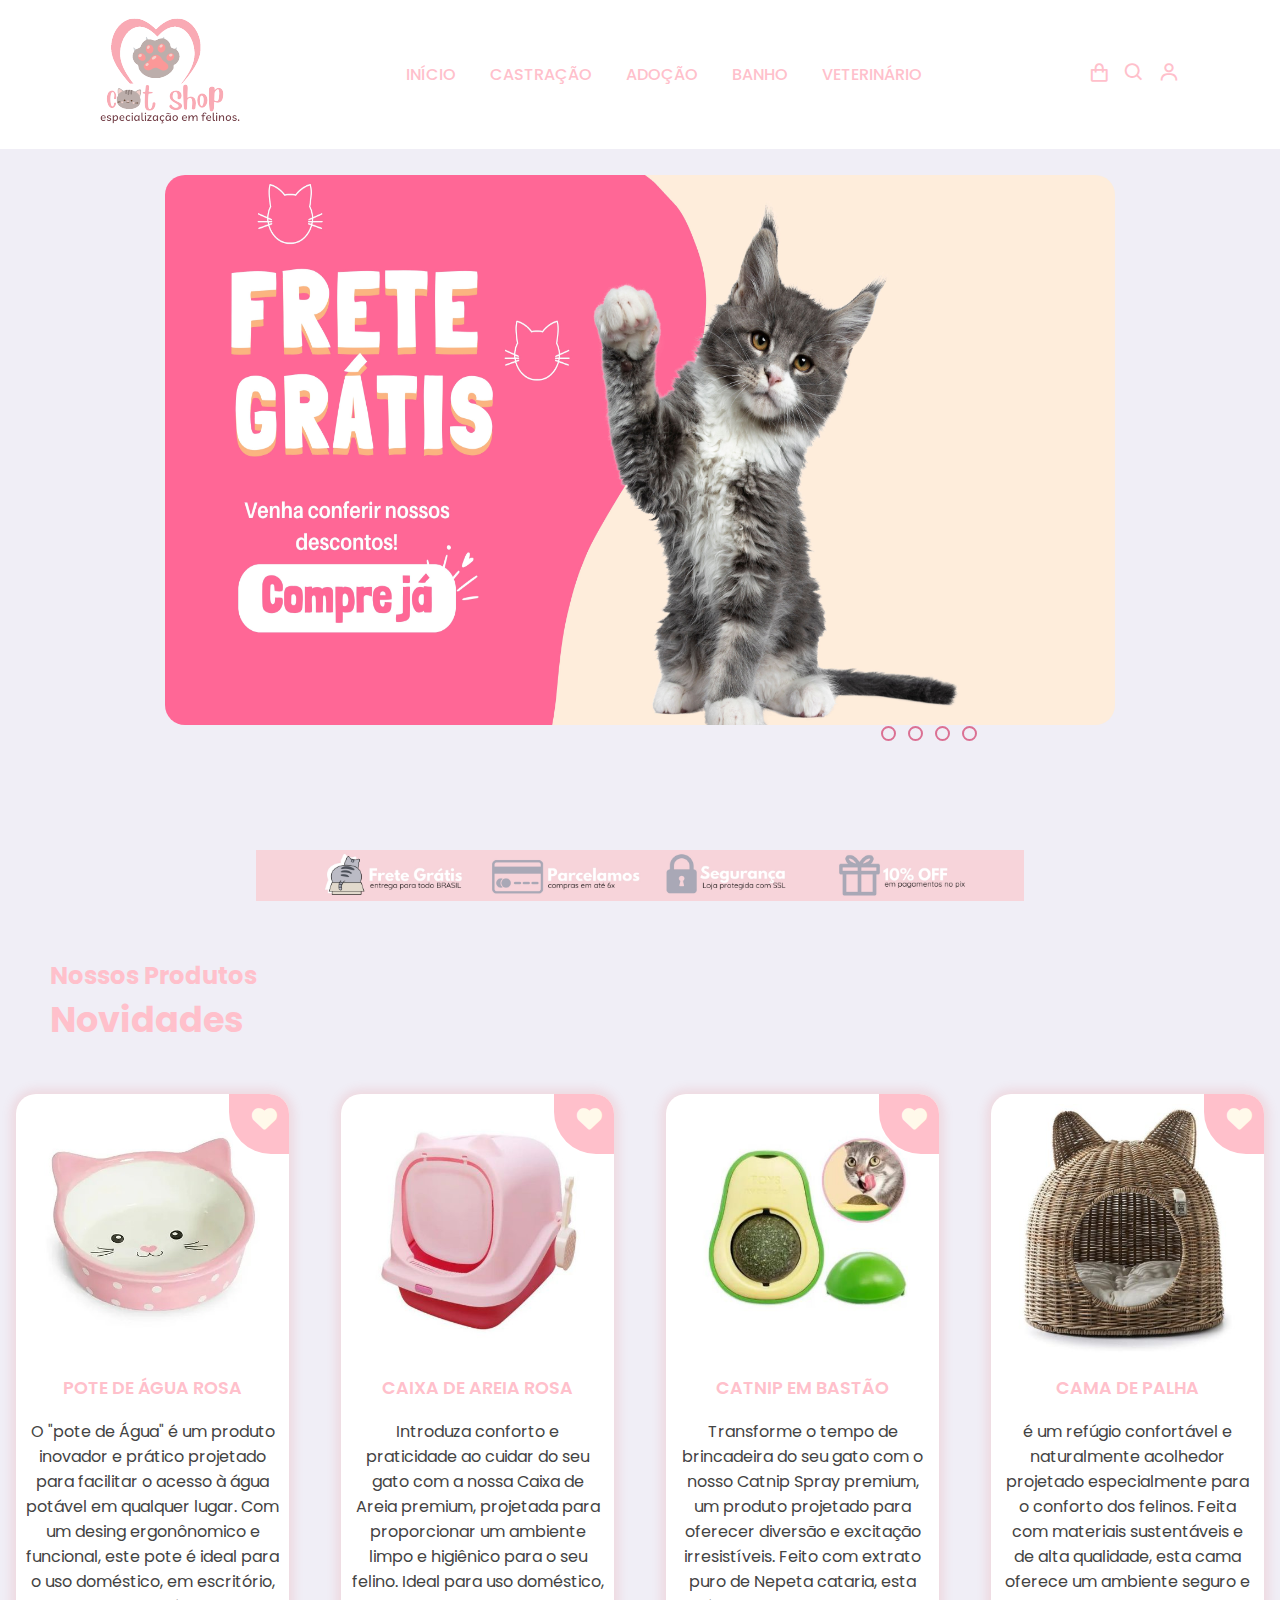
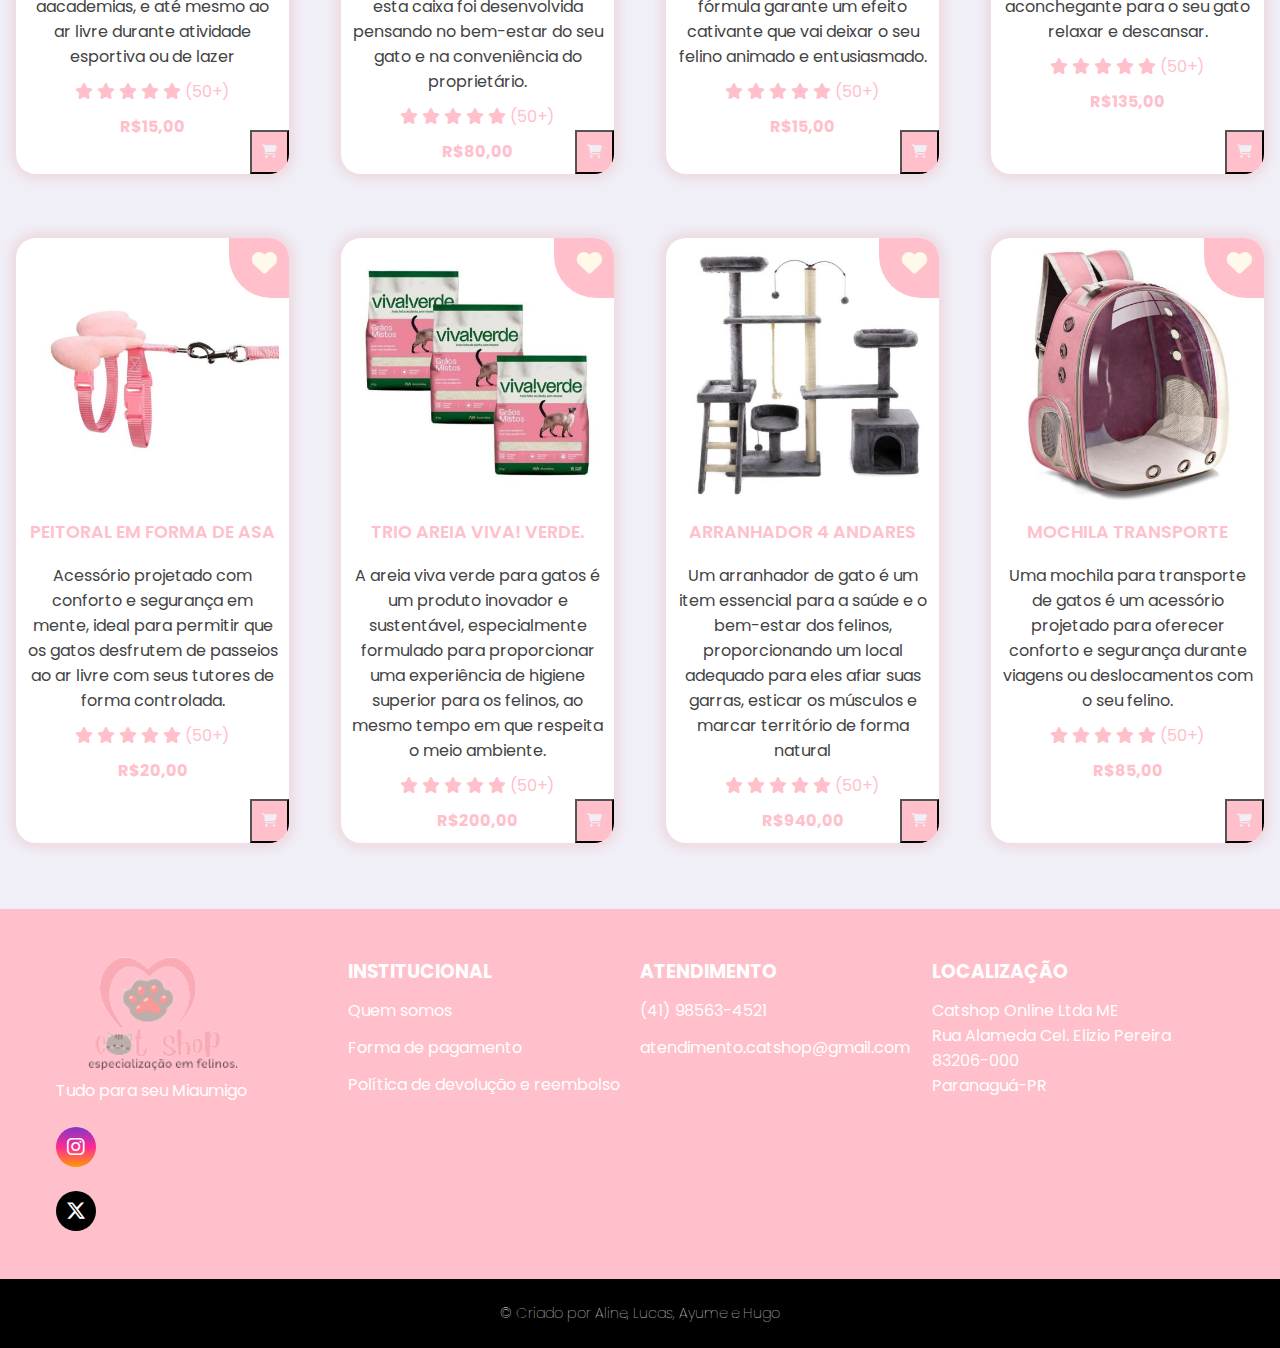
==== commit 7bbb32c7: "Add files via upload" ====
--- a/index.html
+++ b/index.html
@@ -3,15 +3,17 @@
 <head>
     <meta charset="UTF-8">
     <meta name="viewport" content="width=device-width, initial-scale=1.0">
+
+    <link rel="shortcut icon" href="../Imagens/favicon.ico" type="image/x-icon">
     <title>CatShop</title>
 
     <link rel="stylesheet" href="http://unicons.iconscout.com/release/v4.0.0/css/line.css">
     <link rel="stylesheet" href="https://cdnjs.cloudflare.com/ajax/libs/font-awesome/6.5.2/css/all.min.css">
-    <link rel="stylesheet" href="./Style.css">
+    <link rel="stylesheet" href="./Inicial/Style.css">
     <link href='https://unpkg.com/boxicons@2.1.4/css/boxicons.min.css' rel='stylesheet'>
     <script src="https://ajax.googleapis.com/ajax/libs/jquery/1.10.2/jquery.min.js"></script>
-    <script type="text/javascript" src="./js.js"></script>
-    
+    <script async src="./Inicial/js.js"></script>
+    <script async src="./Inicial/pesq.js"></script>
 
 
 </head>
@@ -19,33 +21,33 @@
 
     <!--HEADER-->
     <header>
-        <a href="#" class="logo">
+        <a href="./index.html" class="logo">
             <img src="./Imagens/cat shop logo.png">
         </a>
         <i class="bx bx-menu" id="menu-icon"></i>
         
         <ul class="navbar">
             <li><a href="./index.html">Início</a></li>
-            <li><a href="#">Castração</a></li>
-            <li><a href="#">Adoção</a></li>
-            <li><a href="#">Banho</a></li>
-            <li><a href="#">Veterinário</a></li>
+            <li><a href="./Castração, veterinário e banho/Castração.html">Castração</a></li>
+            <li><a href="./Inicial/adocao.html">Adoção</a></li>
+            <li><a href="./Castração, veterinário e banho/banho.html">Banho</a></li>
+            <li><a href="./Castração, veterinário e banho/vet.html">Veterinário</a></li>
         </ul>
 
 
         <div class="header-icon">
             <a href="#"><i class="bx bx-shopping-bag" id="cart-shop"></i></a>
             <a href="#"><i class="bx bx-search" id="search-icon"></i></a>
-            <a href="#"><i class="bx bx-user" id="user-icon"></i></a>
+            <a href="./Inicial/cad.html"><i class="bx bx-user" id="user-icon"></i></a>
         </div>
 
         <div class="search-box">
             <input type="search" name="" id="" placeholder="Search Here...">
         </div>
 
-    <script src="header.js"></script>
-
-    <!--CARRINHO-->
+        <script src="./Inicial/header.js"></script>
+
+        <!--CARRINHO-->
     <div class="cart" id="cart">
         <i class="bx bx-x cart__close"></i>
 
@@ -78,177 +80,6 @@
                     <i class="bx bx-trash-alt cart__amount-trash"></i>
                 </div>
             </article>
-
-            <article class="cart__card">
-                <div class="cart__box">
-                    <img src="./Imagens/areia2.jpg" alt="Caixa de areia rosa" class="cart__img">
-                </div>
-
-                <div class="cart__details">
-                    <h3 class="cart_title">Caixa de areia</h3>
-                    <span class="cart__price">R$50</span>
-                </div>
-
-                <div class="cart__amount">
-                    <div class="cart__amount-content">
-                        <span class="cart__amount-box">
-                            <i class="bx bx-minus"></i>
-                        </span>
-
-                        <span class="cart__amount-number">1</span>
-
-                        <span class="cart__amount-box">
-                            <i class="bx bx-plus"></i>
-                        </span>
-                    </div>
-
-                    <i class="bx bx-trash-alt cart__amount-trash"></i>
-                </div>
-            </article>
-
-            <article class="cart__card">
-                <div class="cart__box">
-                    <img src="./Imagens/catnip.jpg" alt="Catnip" class="cart__img">
-                </div>
-
-                <div class="cart__details">
-                    <h3 class="cart_title">Catnip</h3>
-                    <span class="cart__price">R$10</span>
-                </div>
-
-                <div class="cart__amount">
-                    <div class="cart__amount-content">
-                        <span class="cart__amount-box">
-                            <i class="bx bx-minus"></i>
-                        </span>
-
-                        <span class="cart__amount-number">1</span>
-
-                        <span class="cart__amount-box">
-                            <i class="bx bx-plus"></i>
-                        </span>
-                    </div>
-
-                    <i class="bx bx-trash-alt cart__amount-trash"></i>
-                </div>
-            </article>
-
-            <article class="cart__card">
-                <div class="cart__box">
-                    <img src="./Imagens/asinha.jpg" alt="Peitoral de asinha" class="cart__img">
-                </div>
-
-                <div class="cart__details">
-                    <h3 class="cart_title">Peitoral</h3>
-                    <span class="cart__price">R$17</span>
-                </div>
-
-                <div class="cart__amount">
-                    <div class="cart__amount-content">
-                        <span class="cart__amount-box">
-                            <i class="bx bx-minus"></i>
-                        </span>
-
-                        <span class="cart__amount-number">1</span>
-
-                        <span class="cart__amount-box">
-                            <i class="bx bx-plus"></i>
-                        </span>
-                    </div>
-
-                    <i class="bx bx-trash-alt cart__amount-trash"></i>
-                </div>
-            </article>
-
-            <article class="cart__card">
-                <div class="cart__box">
-                    <img src="./Imagens/viva verde.jpg" alt="Areia viva!verde" class="cart__img">
-                </div>
-
-                <div class="cart__details">
-                    <h3 class="cart_title">Trio Areia</h3>
-                    <span class="cart__price">R$150</span>
-                </div>
-
-                <div class="cart__amount">
-                    <div class="cart__amount-content">
-                        <span class="cart__amount-box">
-                            <i class="bx bx-minus"></i>
-                        </span>
-
-                        <span class="cart__amount-number">1</span>
-
-                        <span class="cart__amount-box">
-                            <i class="bx bx-plus"></i>
-                        </span>
-                    </div>
-
-                    <i class="bx bx-trash-alt cart__amount-trash"></i>
-                </div>
-            </article>
-
-            <article class="cart__card">
-                <div class="cart__box">
-                    <img src="./Imagens/arranhador.jpg" alt="Arranhador" class="cart__img">
-                </div>
-
-                <div class="cart__details">
-                    <h3 class="cart_title">Arranhador</h3>
-                    <span class="cart__price">R$100</span>
-                </div>
-
-                <div class="cart__amount">
-                    <div class="cart__amount-content">
-                        <span class="cart__amount-box">
-                            <i class="bx bx-minus"></i>
-                        </span>
-
-                        <span class="cart__amount-number">1</span>
-
-                        <span class="cart__amount-box">
-                            <i class="bx bx-plus"></i>
-                        </span>
-                    </div>
-
-                    <i class="bx bx-trash-alt cart__amount-trash"></i>
-                </div>
-            </article>
-
-            <article class="cart__card">
-                <div class="cart__box">
-                    <img src="./Imagens/mochila.jpg" alt="Mochila Transporte" class="cart__img">
-                </div>
-
-                <div class="cart__details">
-                    <h3 class="cart_title">Mochila</h3>
-                    <span class="cart__price">R$75</span>
-                </div>
-
-                <div class="cart__amount">
-                    <div class="cart__amount-content">
-                        <span class="cart__amount-box">
-                            <i class="bx bx-minus"></i>
-                        </span>
-
-                        <span class="cart__amount-number">1</span>
-
-                        <span class="cart__amount-box">
-                            <i class="bx bx-plus"></i>
-                        </span>
-                    </div>
-
-                    <i class="bx bx-trash-alt cart__amount-trash"></i>
-                </div>
-            </article>
-        </div>
-
-        <div class="cart__prices">
-            <span class="cart__prices-item">3 item</span>
-            <span class="cart__prices-total">R$1.490</span>
-        </div>
-
-        
-    </div>
     </header>
 
 
@@ -287,7 +118,8 @@
         <label class="bar" for="slide4"></label>
     </div>
 
-    <script src="slide.js"></script>
+
+    <script src="./Inicial/slide.js"></script>
 
     <!--Frete Grátis-->
 
@@ -301,123 +133,121 @@
     <section id="produtos">
         <h2 class="section-title">Nossos Produtos</h2>
         <h3 class="section-subtitle">Novidades</h3>
+    
+        <div id="dishes"> <!-- Mantenha apenas um ID único -->
+            <div class="dish">
+                <div class="dish-heart">
+                    <i class="fa-solid fa-heart"></i>
+                    </div>
+                <img src="./Imagens/potinho rosinha.jpg" class="dish-image" alt="pote pequeno rosa">
+                <h3 class="dish-title">Pote de Água Rosa</h3>
+                <span class="dish-discription">O "pote de Água" é um produto inovador e prático projetado para facilitar o acesso à água potável em qualquer lugar. Com um desing ergonônomico e funcional, este pote é ideal para o uso doméstico, em escritório, aacademias, e até mesmo ao ar livre durante atividade esportiva ou de lazer </span>
+
+                <div class="dish-rate">
+                    <i class="fa-solid fa-star"></i>
+                    <i class="fa-solid fa-star"></i>
+                    <i class="fa-solid fa-star"></i>
+                    <i class="fa-solid fa-star"></i>
+                    <i class="fa-solid fa-star"></i>
+                    <span>(50+)</span>
+                </div>
+    
+               
+                <div class="dish-price">
+                    <h4>R$15,00</h4>
+                    <button class="btn-default">
+                        <i class="fa-solid fa-cart-shopping"></i>
+                    </button>
+                </div>
+            </div>
+        <div class="dish">
+            <div class="dish-heart">
+                <i class="fa-solid fa-heart"></i>
+            </div>
+            <img src="./Imagens/areia2.jpg" class= "dish-image" alt="coleira ">
+            <h3 class="dish-title">Caixa de Areia Rosa</h3>
+
+            <span class="dish-discription">Introduza conforto e praticidade ao cuidar do seu gato com a nossa Caixa de Areia premium, projetada para proporcionar um ambiente limpo e higiênico para o seu felino. Ideal para uso doméstico, esta caixa foi desenvolvida pensando no bem-estar do seu gato e na conveniência do proprietário.</span>
+
+            <div class="dish-rate">
+                <i class="fa-solid fa-star"></i>
+                <i class="fa-solid fa-star"></i>
+                <i class="fa-solid fa-star"></i>
+                <i class="fa-solid fa-star"></i>
+                <i class="fa-solid fa-star"></i>
+                <span>(50+)</span>
+            </div>
+
+            <div class="dish-price">
+                <h4>R$80,00</h4>
+                <button class="btn-default">
+                    <i class="fa-solid fa-cart-shopping"></i>
+                </button>
+            </div>
+        </div>
+
+
+        <div class="dish">
+            <div class="dish-heart">
+                <i class="fa-solid fa-heart"></i>
+            </div>
+            <img src="./Imagens/catnip.jpg" class= "dish-image" alt="coleira ">
+            <h3 class="dish-title">Catnip em Bastão</h3>
+            <span class="dish-discription">Transforme o tempo de brincadeira do seu gato com o nosso Catnip Spray premium, um produto projetado para oferecer diversão e excitação irresistíveis. Feito com extrato puro de Nepeta cataria, esta fórmula garante um efeito cativante que vai deixar o seu felino animado e entusiasmado.</span>
+
+            <div class="dish-rate">
+                <i class="fa-solid fa-star"></i>
+                <i class="fa-solid fa-star"></i>
+                <i class="fa-solid fa-star"></i>
+                <i class="fa-solid fa-star"></i>
+                <i class="fa-solid fa-star"></i>
+                <span>(50+)</span>
+            </div>
+
+            <div class="dish-price">
+                <h4>R$15,00</h4>
+                <button class="btn-default">
+                    <i class="fa-solid fa-cart-shopping"></i>
+                </button>
+            </div>
+        </div>
+        <div class="dish">
+            <div class="dish-heart">
+                <i class="fa-solid fa-heart"></i>
+            </div>
+            <img src="./Imagens/caminha.jpg" class= "dish-image" alt="coleira ">
+            <h3 class="dish-title">Cama de Palha</h3>
+
+            <span class="dish-discription">é um refúgio confortável e naturalmente acolhedor projetado especialmente para o conforto dos felinos. Feita com materiais sustentáveis e de alta qualidade, esta cama oferece um ambiente seguro e aconchegante para o seu gato relaxar e descansar.</span>
+
+            <div class="dish-rate">
+                <i class="fa-solid fa-star"></i>
+                <i class="fa-solid fa-star"></i>
+                <i class="fa-solid fa-star"></i>
+                <i class="fa-solid fa-star"></i>
+                <i class="fa-solid fa-star"></i>
+                <span>(50+)</span>
+            </div>
+
+            <div class="dish-price">
+                <h4>R$135,00</h4>
+                <button class="btn-default">
+                    <i class="fa-solid fa-cart-shopping"></i>
+                </button>
+            </div>
+        </div>
+
+        
+
+    </section>
+    
+    <section id="produtos2">
 
         <div id="dishes">
             <div class="dish">
                 <div class="dish-heart">
                     <i class="fa-solid fa-heart"></i>
                 </div>
-            <img src="./Imagens/potinho rosinha.jpg" class= "dish-image" alt="pote pequeno rosa">
-            <h3 class="dish-title">Pote de Água Rosa</h3>
-
-            <span class="dish-discription">O "Pote de Água" é um produto inovador e prático projetado para facilitar o acesso à água potável em qualquer lugar. Com um design ergonômico e funcional, este pote é ideal para uso doméstico, em escritórios, academias, e até mesmo ao ar livre durante atividades esportivas ou de lazer.</span>
-
-            <div class="dish-rate">
-                <i class="fa-solid fa-star"></i>
-                <i class="fa-solid fa-star"></i>
-                <i class="fa-solid fa-star"></i>
-                <i class="fa-solid fa-star"></i>
-                <i class="fa-solid fa-star"></i>
-                <span>(50+)</span>
-            </div>
-
-            <div class="dish-price">
-                <h4>R$15,00</h4>
-                <button class="btn-default">
-                    <i class="fa-solid fa-cart-shopping"></i>
-                </button>
-            </div>
-        </div>
-
-        <div class="dish">
-            <div class="dish-heart">
-                <i class="fa-solid fa-heart"></i>
-            </div>
-            <img src="./Imagens/areia2.jpg" class= "dish-image" alt="coleira ">
-            <h3 class="dish-title">Caixa de Areia Rosa</h3>
-
-            <span class="dish-discription">Introduza conforto e praticidade ao cuidar do seu gato com a nossa Caixa de Areia premium, projetada para proporcionar um ambiente limpo e higiênico para o seu felino. Ideal para uso doméstico, esta caixa foi desenvolvida pensando no bem-estar do seu gato e na conveniência do proprietário.</span>
-
-            <div class="dish-rate">
-                <i class="fa-solid fa-star"></i>
-                <i class="fa-solid fa-star"></i>
-                <i class="fa-solid fa-star"></i>
-                <i class="fa-solid fa-star"></i>
-                <i class="fa-solid fa-star"></i>
-                <span>(50+)</span>
-            </div>
-
-            <div class="dish-price">
-                <h4>R$80,00</h4>
-                <button class="btn-default">
-                    <i class="fa-solid fa-cart-shopping"></i>
-                </button>
-            </div>
-        </div>
-
-
-        <div class="dish">
-            <div class="dish-heart">
-                <i class="fa-solid fa-heart"></i>
-            </div>
-            <img src="./Imagens/catnip.jpg" class= "dish-image" alt="coleira ">
-            <h3 class="dish-title">Catnip em Bastão</h3>
-
-            <span class="dish-discription">Transforme o tempo de brincadeira do seu gato com o nosso Catnip Spray premium, um produto projetado para oferecer diversão e excitação irresistíveis. Feito com extrato puro de Nepeta cataria, esta fórmula garante um efeito cativante que vai deixar o seu felino animado e entusiasmado.</span>
-
-            <div class="dish-rate">
-                <i class="fa-solid fa-star"></i>
-                <i class="fa-solid fa-star"></i>
-                <i class="fa-solid fa-star"></i>
-                <i class="fa-solid fa-star"></i>
-                <i class="fa-solid fa-star"></i>
-                <span>(50+)</span>
-            </div>
-
-            <div class="dish-price">
-                <h4>R$15,00</h4>
-                <button class="btn-default">
-                    <i class="fa-solid fa-cart-shopping"></i>
-                </button>
-            </div>
-        </div>
-        <div class="dish">
-            <div class="dish-heart">
-                <i class="fa-solid fa-heart"></i>
-            </div>
-            <img src="./Imagens/caminha.jpg" class= "dish-image" alt="coleira ">
-            <h3 class="dish-title">Cama de Palha</h3>
-
-            <span class="dish-discription">é um refúgio confortável e naturalmente acolhedor projetado especialmente para o conforto dos felinos. Feita com materiais sustentáveis e de alta qualidade, esta cama oferece um ambiente seguro e aconchegante para o seu gato relaxar e descansar.</span>
-
-            <div class="dish-rate">
-                <i class="fa-solid fa-star"></i>
-                <i class="fa-solid fa-star"></i>
-                <i class="fa-solid fa-star"></i>
-                <i class="fa-solid fa-star"></i>
-                <i class="fa-solid fa-star"></i>
-                <span>(50+)</span>
-            </div>
-
-            <div class="dish-price">
-                <h4>R$135,00</h4>
-                <button class="btn-default">
-                    <i class="fa-solid fa-cart-shopping"></i>
-                </button>
-            </div>
-        </div>
-
-        
-
-    </section>
-    
-    <section id="produtos2">
-
-        <div id="dishes">
-            <div class="dish">
-                <div class="dish-heart">
-                    <i class="fa-solid fa-heart"></i>
-                </div>
             <img src="./Imagens/asinha.jpg" class= "dish-image" alt="coleira corporal asinha rosa">
             <h3 class="dish-title">Peitoral em Forma de Asa</h3>
 
@@ -516,7 +346,7 @@
             </div>
         </div>
     </section>
-
+    
         <!--Footer-->
         <main></main>
         <footer>
@@ -526,14 +356,14 @@
                     <p>Tudo para seu Miaumigo</p>
     
                     <div id="footer_social_media">
-                        <a href="#" class="footer-link" id="instagram">
+                        <a href="https://www.instagram.com/cathshop.pgua/" class="footer-link" id="instagram">
                             <i class="fa-brands fa-instagram"></i>
                         </a>
                     </div>
     
                     <div id="footer_social_media">
-                        <a href="#" class="footer-link" id="bluesky">
-                            <i class="fa-brands fa-bluesky"></i>
+                        <a href="https://x.com/catshoppgua?t=HPYAbvkN7O8WhKtvEstCjg&s=09" class="footer-link" id="x-twitter">
+                            <i class="fa-brands fa-x-twitter"></i>
                         </a>
                     </div>
                 </div>
--- a/Inicial/Style.css
+++ b/Inicial/Style.css
@@ -0,0 +1,727 @@
+/*============Google Font Styles============*/
+@import url('https://fonts.googleapis.com/css2?family=Poppins:ital,wght@0,100;0,200;0,300;0,400;0,500;0,600;0,700;0,800;0,900;1,100;1,200;1,300;1,400;1,500;1,600;1,700;1,800;1,900&display=swap" rel="stylesheet');
+
+
+*{
+    font-family: 'Poppins', sans-serif;
+    margin: 0;
+    padding: 0;
+    box-sizing: border-box;
+    scroll-padding-top: 4rem;
+    scroll-behavior: smooth;
+    list-style: none;
+    text-decoration: none;
+}
+
+:root{
+    --main-color: pink;
+    --second-color: palevioletred;
+    --text-color: pink;
+    --bg-color: hsl(252, 30%, 95%);
+    --box-shadow: 2px 2px 10px 4px rgb(14 55 54 / 15%);
+}
+
+img{
+    width: 100%;
+}
+
+body{
+    color: var(--text-color);
+    background-color: var(--bg-color);
+    justify-content: center;
+    align-items: center;
+}
+
+
+/*HEADER*/
+header{
+    position: absolute;
+    width: 100%;
+    top: 0;
+    right: 0;
+    z-index: 1000;
+    display: flex;
+    justify-content: space-between;
+    align-items: center;
+    padding: 18px 100px;
+    transition: 0.5s linear;
+    background: white;
+}
+
+header .shadow{
+    background: var(--text-color);
+    box-shadow: var(--box-shadow);
+}
+
+.logo img{
+    width: 100%;
+}
+
+.navbar{
+    display: flex;
+}
+
+.navbar a{
+    padding: 8px 17px;
+    color: var(--main-color);
+    font-size: 1rem;
+    text-transform: uppercase;
+    font-weight: 500;
+}
+
+.navbar a:hover{
+    background: var(--second-color);
+    border-radius: 0.2rem;
+    transition: 0.2s all linear;
+}
+
+.header-icon{
+    font-size: 22px;
+    cursor: pointer;
+    display: flex;
+    column-gap: 0.8rem;
+}
+
+
+.header-icon .bx{
+    color: var(--main-color);
+}
+
+.header-icon .bx:hover{
+    color: var(--second-color);
+} 
+
+#menu-icon{
+    color: var(--main-color);
+    font-size: 24px;
+    z-index: 100001;
+    cursor: pointer;
+    display: none;
+}
+
+
+.search-box{
+    position: absolute;
+    top: -100%;
+    left: 50%;
+    transform: translate(-50%);
+    background: var(--bg-color);
+    width: 100%;
+}
+
+.search-box.active{
+    top: 110%;
+    box-shadow: var(--box-shadow);
+    transition: 0.2s all linear;
+}
+
+.search-box input{
+    padding: 20px;
+    border: none;
+    outline: none;
+    width: 100%;
+    font-size: 1rem;
+    color: var(--main-color);
+}
+
+.search-box input::placeholder{
+    font-size: 1rem;
+    font-weight: 500;
+}
+
+
+@media (max-width:1058px){
+    header{
+        padding: 16px 60px;
+    }
+    section{
+        padding: 50px 60px;
+    }
+    .home-text h1{
+        font-size: 2.4rem;
+    }
+}
+@media (max-width:991px){
+    header{
+        padding: 16px 4%;
+    }
+    section{
+        padding: 50px 4%;
+    }
+    .home-text h1{
+        font-size: 2rem;
+    }
+}
+@media (max-width:768px){
+    header{
+        padding: 12px 4%;
+    }
+    #menu-icon{
+        display: initial;
+    }
+    .navbar{
+        position: absolute;
+        top: -570px;
+        left: 0;
+        right: 0;
+        display: flex;
+        flex-direction: column;
+        background: white;
+        row-gap: 1.4rem;
+        padding: 20px;
+        transition: 0.3s;
+        text-align: center;
+    }
+    .navbar a{
+        color: var(--text-color);
+    }
+    .navbar a:hover{
+        color: var(--main-color);
+    }
+    .navbar.active{
+        top: 100%;
+    }
+}
+@media (max-width:360px){
+    header{
+        padding: 11px 4%;
+    }
+    .logo img{
+        width: 45px;
+    }
+    .home-text{
+        padding-top: 15px;
+    }
+    .home-text h1{
+        font-size: 1.4rem;
+    }
+    .home-text p{
+        font-size: 0.8rem;
+        font-weight: 300;
+    }
+    .heading h2{
+        font-size: 1.2rem;
+    }
+}
+
+/*CARRINHO*/
+.cart{
+    position: fixed;
+    background-color: white;
+    z-index: pink;
+    width: 420px;
+    box-shadow: -2px 0 4px var(--box-shadow);
+    height: 100%;
+    top: 0;
+    right: -100%;
+    padding: 3.5rem 2rem;
+    transition: .4s;
+}
+
+.cart__title-center{
+    font-size: pink;
+    text-align: center;
+    margin-bottom: pink;
+}
+
+.cart__close{
+    font-size: 2rem;
+    color: var(--text-color);
+    position: absolute;
+    top: 1.25rem;
+    right: .9rem;
+    cursor: pointer;
+}
+
+.cart__container{
+    display: grid;
+    row-gap: 1.5rem;
+}
+
+.cart__card{
+    display: flex;
+    align-items: center;
+    column-gap: 1rem;
+}
+
+.cart__box{
+    background-color: white;
+    padding: .75rem 1.25rem;
+    display: flex;
+    align-items: center;
+}
+
+.cart__img{
+    width: 85px;
+}
+
+.cart__title{
+    font-size: var(--text-color);
+    margin-bottom: var(--second-color);
+}
+
+.cart__price{
+    display: block;
+    font-size: var(--main-color);
+    color: palevioletred;
+    margin-bottom: var(pink);
+}
+
+.cart__amount,
+.cart__amount-content{
+    display: flex;
+    align-items: center;
+}
+
+.cart__amount{
+    column-gap: 3rem;
+}
+
+.cart__amount-content{
+    column-gap: 1rem;
+}
+
+.cart__amount-box{
+    display: inline-flex;
+    padding: .25rem;
+    background: var(--bg-color);
+    cursor: pointer;
+}
+
+.cart__amount-trash{
+    font-size: 1.0rem;
+    color: pink;
+    cursor: pointer;
+}
+
+.cart__prices{
+    margin-top: 6rem;
+    display: flex;
+    align-items: center;
+    justify-content: space-between;
+}
+
+.cart__prices-item,
+.cart__prices-total{
+    color: pink;
+}
+
+.cart__prices-item{
+    font-size: var(pink);
+}
+
+.cart__prices-item {
+    font-size: pink;
+    font-weight: palevioletred;
+}
+
+.show-cart{
+    right: 0;
+}
+
+
+/*SLIDER*/
+.content {
+    height: 550px;
+    width: 950px;
+    border-radius: 20px;
+    overflow: hidden;
+    position: absolute;
+    top: 50%;
+    left: 50%;
+    transform: translate(-50%, -50%);
+}
+
+.content .slide img{
+    height: 100%;
+    width: 100%;
+}
+
+.navegation {
+    position: absolute;
+    left: 875px;
+    display: flex;
+    top: 80%;
+}
+
+
+.bar {
+    width: 15px;
+    height: 15px;
+    border: 2px solid palevioletred;
+    margin: 6px;
+    border-radius: 15px;
+    cursor: pointer;
+    transform: .5s ease;
+}
+
+.bar:hover {
+    background-color: pink;
+}
+
+.slides .input {
+    display: none;
+}
+
+.slides {
+    display: flex;
+    width: 400%;
+    height: 100%;
+}
+
+.slide {
+    width: 25%;
+    transition: .6s;
+}
+
+#slide1:checked ~ .s1 {
+    margin-left: 0%;
+}
+
+#slide2:checked ~ .s1 {
+    margin-left: -25%;
+}
+
+#slide3:checked ~ .s1 {
+    margin-left: -50%;
+}
+
+#slide4:checked ~ .s1 {
+    margin-left: -75%;
+}
+
+
+/*Frete Grátis*/
+.frete img{
+    height: 100%;
+    width: 60%;
+    margin-left: 20%;
+    margin-top: 850px;
+}
+
+
+/*Produtos*/
+menu{
+    display: flex;
+    align-items: center;
+    justify-content: center;
+    min-height: 100vh;
+}
+
+.section-title{
+    color: pink;
+    font: 1.563rem;
+    justify-content: center;
+    margin-left: 50px;
+    margin-top: 50px;
+}
+
+.section-subtitle{
+    font-size: 2.1875rem;
+    justify-content: center;
+    margin-left: 50px;
+}
+
+#dishes{
+    width: 100%;
+    display: flex;
+    justify-content: center;
+    gap: 20px;
+    margin-top: 32px;   
+}
+
+.dish-image {
+    max-width: 100%;
+    height: auto;
+    margin-bottom: 0.5rem;
+}
+
+.dish-title{
+    font-size: 1.1rem;
+    font-weight: 600;
+    text-transform: uppercase;
+    margin-bottom: 0.5rem;
+}
+
+.dish-price{
+    font-weight: 500;
+}
+
+.btn-default{
+    position: absolute;
+    bottom: 0;
+    right: 0;
+    background: var(--text-color);
+    color: var(--bg-color);
+    padding: 10px;
+    cursor: pointer;
+}
+
+.btn-default:hover{
+    background: var(--second-color);
+}
+ 
+.dish{
+    display: flex;
+    flex-direction: column;
+    gap: 10px;
+    padding: 10px;
+    border-radius: 20px;
+    align-items: center;
+    background-color: #ffffff;
+    box-shadow: 0px 0px 12px 4px rgba(230, 13, 13, 0.1);
+    position: relative;
+    overflow: hidden;
+    width: 30%;
+    margin: 1em;
+}
+
+.dish:hover{
+    padding: 10px;
+    border: 1px solid var(--second-color);
+    transition: .4s;
+}
+
+.dish-coleira{
+    display: flex;
+    flex-direction: column;
+    gap: 5px;
+    width: 85%;
+    padding: 10px;
+    border-radius: 20px;
+    align-items: center;
+    background-color: #ffffff;
+    box-shadow: 0px 0px 12px 4px rgba(0, 0, 0, 0.1);
+    position: relative;
+    overflow: hidden;
+}
+
+.dish-capnip{
+    display: flex;
+    flex-direction: column;
+    gap: 10px;
+    width: 50%;
+    padding: 10px;
+    border-radius: 20px;
+    align-items: center;
+    background-color: #ffffff;
+    box-shadow: 0px 0px 12px 4px rgba(0, 0, 0, 0.1);
+    position: relative;
+    overflow: hidden;
+}
+
+.dish-potinho{
+    display: flex;
+    flex-direction: column;
+    gap: 10px;
+    width: 23%;
+    padding: 10px;
+    border-radius: 20px;
+    align-items: center;
+    background-color: #ffffff;
+    box-shadow: 0px 0px 12px 4px rgba(0, 0, 0, 0.1);
+    position: relative;
+    overflow: hidden;
+
+}
+
+.dish-viva{
+    display: flex;
+    flex-direction: column;
+    gap: 10px;
+    width: 10%;
+    padding: 10px;
+    border-radius: 20px;
+    align-items: center;
+    background-color: #ffffff;
+    box-shadow: 0px 0px 12px 4px rgba(0, 0, 0, 0.1);
+    position: relative;
+    overflow: hidden;
+
+}
+
+.dish-arranhador{
+    display: flex;
+    flex-direction: column;
+    gap: 10px;
+    width: 23%;
+    padding: 10px;
+    border-radius: 20px;
+    align-items: center;
+    background-color: #ffffff;
+    box-shadow: 0px 0px 12px 4px rgba(0, 0, 0, 0.1);
+    position: relative;
+    overflow: hidden;
+
+}
+
+.dish-mochila{
+    position: absolute;
+    background-color: pink;
+    display: flex;   
+    align-items: center;
+    justify-content: center;
+    font-size:  1.563rem;
+    color: #fff9ea;
+    width: 70px;
+    height: 70px;
+    right: -10px;
+    top: -10px;
+    border-radius: 0px 37.5px 0px 42px;
+}
+
+.dish-heart{
+    position: absolute;
+    background-color: pink;
+    display: flex;   
+    align-items: center;
+    justify-content: center;
+    font-size:  1.563rem;
+    color: #fff9ea;
+    width: 70px;
+    height: 70px;
+    right: -10px;
+    top: -10px;
+    border-radius: 0px 37.5px 0px 42px;
+}
+
+.dish-heart:hover{
+    padding: 10px;
+    border: 1px solid var(--second-color);
+    transition: .4s;
+}
+
+.dish-discription{
+    color: #434343;
+    text-align: center;
+}
+
+.dish-rate{
+    color: pink;
+}
+
+.dish-price{
+    display: flex;
+    align-items: center;
+    gap: 20px;
+}
+
+@media screen and (max-widt: 1170px){
+    #dishes{
+        flex-wrap: wrap;
+        justify-content: center;
+    }
+
+    .dish{
+        width: calc(50% - 12px);
+    }
+}
+
+@media screen and (max-widt: 600px){
+    .dish{
+        width: 100%;
+    }
+#menu .section-subtitle{
+    text-align: center;
+}
+}
+
+/*Footer*/
+footer {
+    width: 100%;
+    color: white;
+    margin-top: 50px;
+}
+
+.footer-link {
+    text-decoration: dashed;
+}
+
+#footer_content {
+    background-color: pink;
+    display: grid;
+    grid-template-columns: repeat(4, 1fr) ;
+    padding: 3rem  3.5rem;
+}
+
+#footer_contacts h1 {
+    margin-bottom: 0.75rem;
+}
+
+#footer_contacts img{
+    width: 150px;
+    margin-left: 32px;
+}
+
+#footer_social_media{
+    display: flex;
+    gap: 2rem;
+    margin-top: 1.5rem;
+    color: white;
+}
+
+#footer_social_media .footer-link{
+    display: flex;
+    align-items: center;
+    justify-content: center;
+    height: 2.5rem;
+    width: 2.5rem;
+    color: var(--color-neutral-40);
+    border-radius: 50%;
+    transition: all 0.4s;
+}
+
+#footer_social_media .footer-link i{
+    font-size: 1.25rem;
+}
+
+#footer_social_media .footer-link:hover {
+    opacity: 0.8;
+}
+
+#instagram {
+    background: linear-gradient(#7f37c9, #ff2992, #ff9807);
+}
+
+#x-twitter {
+    background-color: black;
+}
+
+.footer-list {
+    display: flex;
+    flex-direction: column;
+    gap: 0.75rem;
+    list-style: none;
+}
+
+.footer-list .footer-link {
+    color: var(--color-neutral-30);
+}
+
+.footer-list .footer-link:hover {
+    color: palevioletred;
+}
+
+#footer_copyright {
+    display: flex;
+    justify-content: center;
+    background-color: black;
+    font-size: 0.9rem;
+    padding: 1.5rem;
+    font-weight: 100;
+}
+
+
+@media screen and (max-width: 768px) {
+    #footer_content {
+        grid-template-columns: repeat(2, 1fr);
+        gap: 2rem;
+    }
+}
+
+@media screen and (max-width: 426px) {
+    #footer_content {
+        grid-template-columns: repeat(1, 1fr);
+        padding: 3rem 2rem;
+    }
+}
